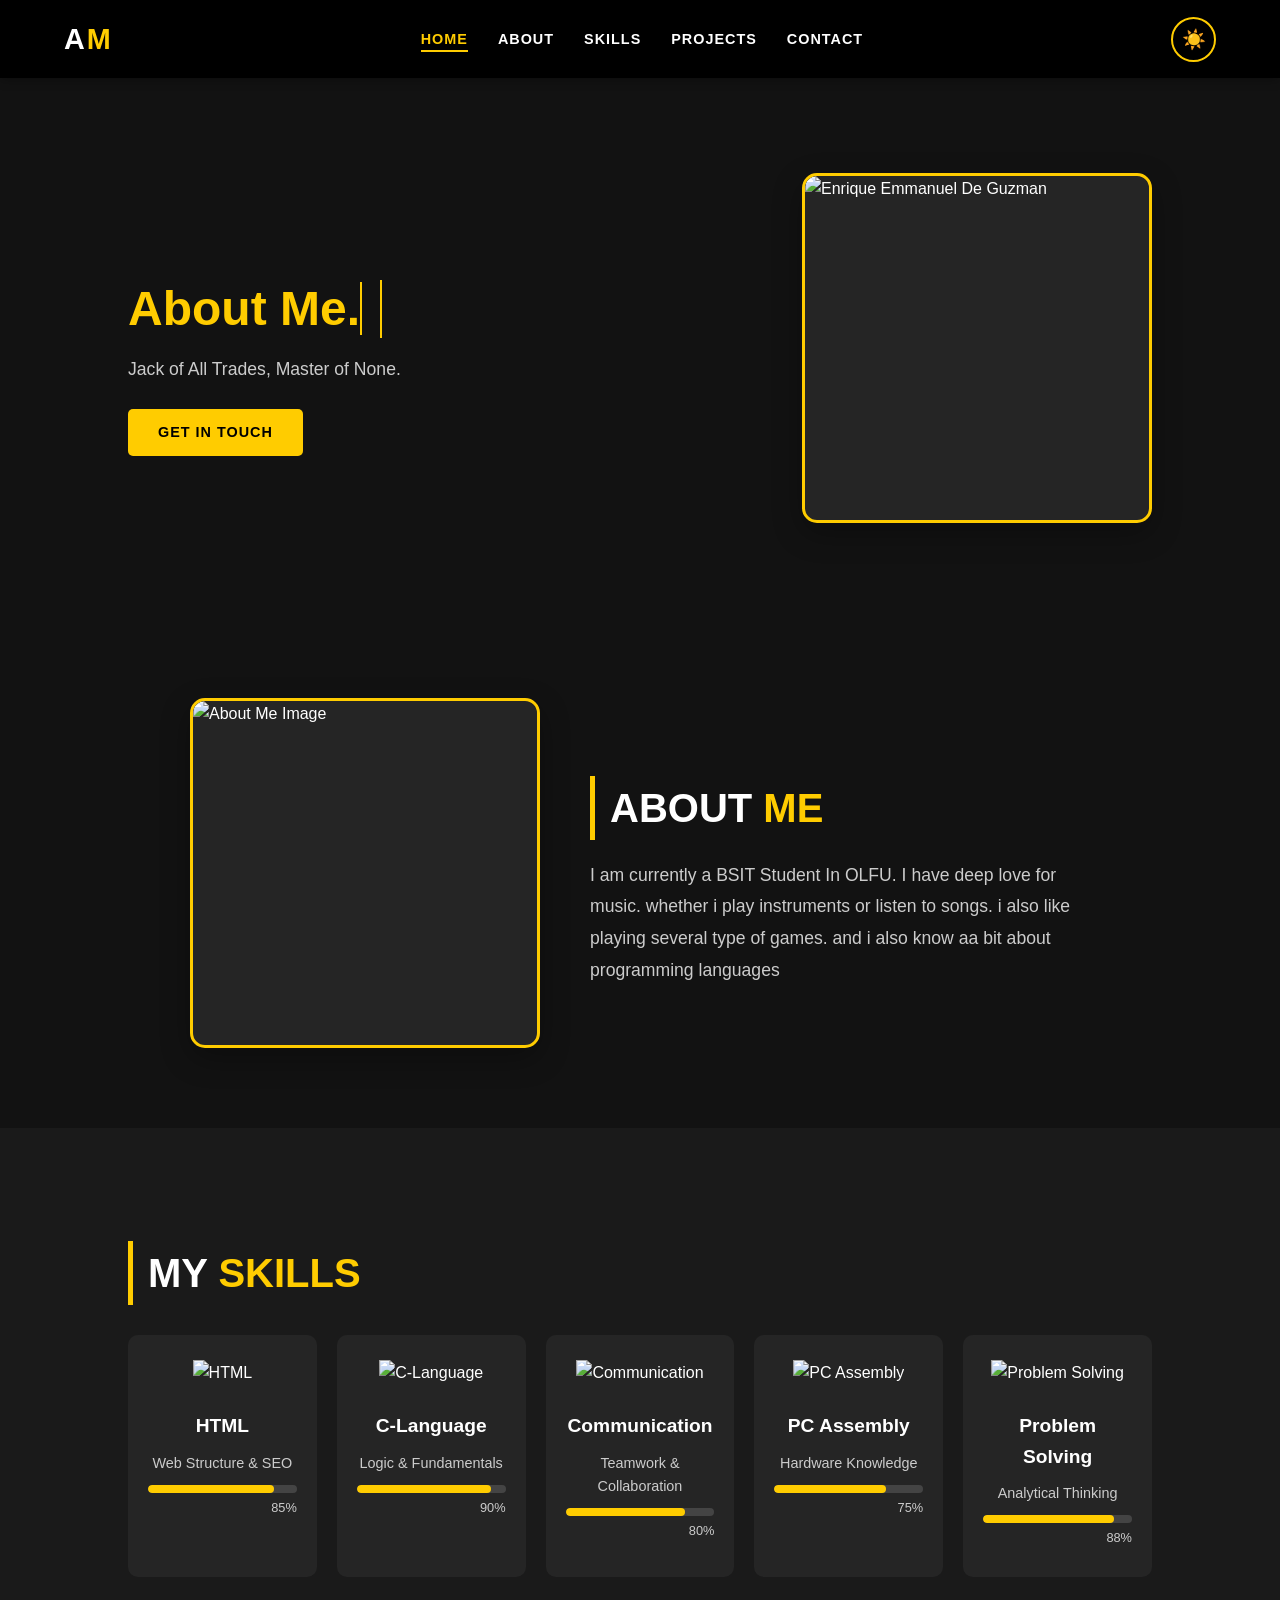
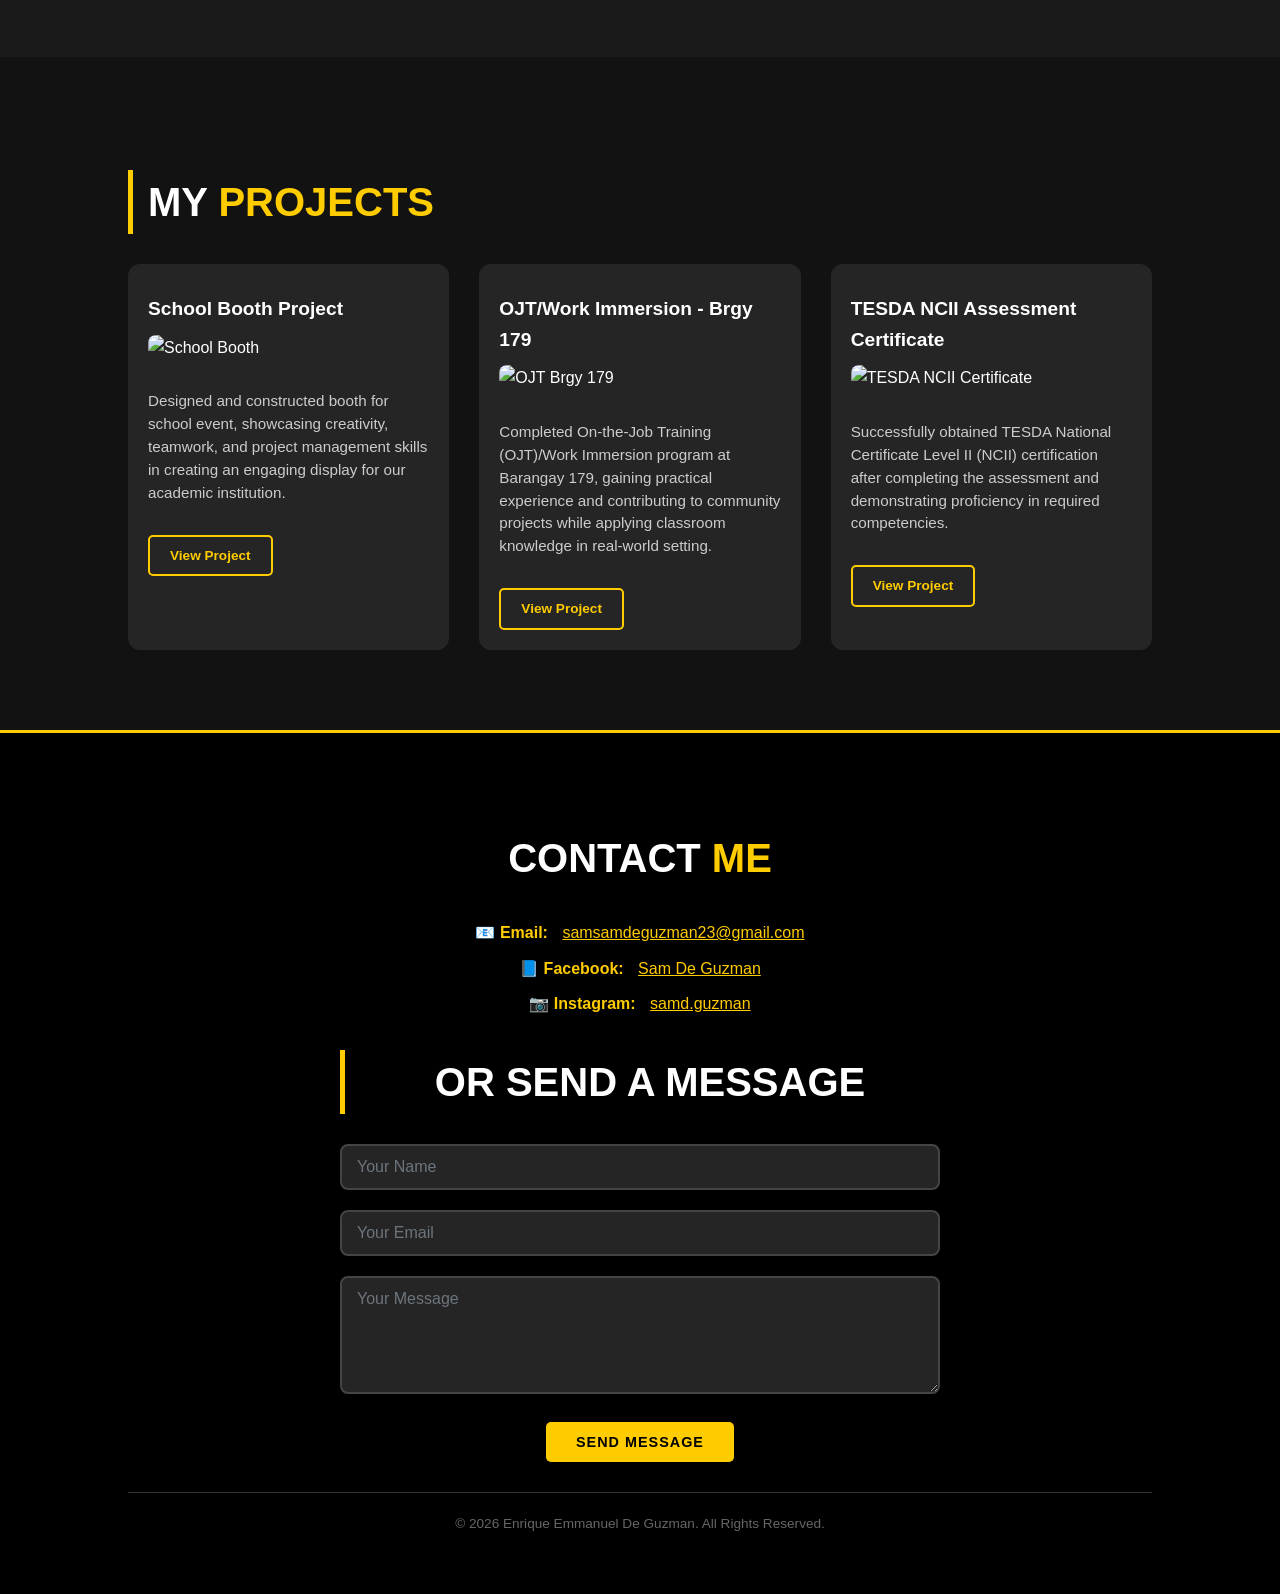
==== index.html @ e6742270 "Rename DeGuzman_EnriqueEmmanuel_PortfolioMockup.html to index.html" ====
<!DOCTYPE html>
<html lang="en">
<head>
    <meta charset="UTF-8">
    <meta name="viewport" content="width=device-width, initial-scale=1.0">
    <title>Enrique Emmanuel De Guzman | Portfolio</title>
    <style>
:root {
            --bg-dark: #1a1a1a;
            --bg-darker: #121212;
            --bg-light: #f8f9fa;
            --bg-lighter: #ffffff;
            --accent-yellow: #ffcc00;
            --accent-yellow-hover: #ffdb4d;
            --text-white: #ffffff;
            --text-dark: #212529;
            --text-gray: #cccccc;
            --text-gray-light: #6c757d;
            --card-bg: #252525;
            --card-bg-light: #ffffff;
            --border-subtle: #444;
            --border-light: #dee2e6;
        }

        [data-theme="light"] {
            --bg-dark: #f8f9fa;
            --bg-darker: #ffffff;
            --bg-light: #1a1a1a;
            --bg-lighter: #121212;
            --text-white: #212529;
            --text-dark: #ffffff;
            --text-gray: #6c757d;
            --text-gray-light: #cccccc;
            --card-bg: #ffffff;
            --card-bg-light: #252525;
            --border-subtle: #dee2e6;
            --border-light: #444;
        }

        * {
            box-sizing: border-box;
        }

        body {
            margin: 0;
            font-family: 'Segoe UI', sans-serif;
            background-color: var(--bg-dark);
            color: var(--text-white);
            line-height: 1.6;
            scroll-behavior: smooth;
        }

        /* ============================================
         NAVIGATION BAR
         I've removed the "about me" nav option
         since it is already the title of my site
         ============================================ */
        nav {
            background-color: #000;
            display: flex;
            justify-content: space-between;
            align-items: center;
            padding: 1rem 5%;
            position: sticky;
            top: 0;
            z-index: 1000;
            box-shadow: 0 2px 10px rgba(0,0,0,0.3);
        }

        .logo {
            font-weight: bold;
            font-size: 1.8rem;
            letter-spacing: 2px;
        }

        .logo-a {
            color: var(--text-white);
        }

        .logo-m {
            color: var(--accent-yellow);
        }

        .nav-links {
            list-style: none;
            display: flex;
            gap: 30px;
            margin: 0;
            padding: 0;
            transition: all 0.3s ease;
        }

        /* Mobile Menu */
        .nav-links.mobile-open {
            display: flex;
            flex-direction: column;
            position: fixed;
            top: 80px;
            left: 0;
            width: 100%;
            background-color: #000;
            padding: 20px 5%;
            box-shadow: 0 2px 10px rgba(0,0,0,0.5);
            gap: 10px;
        }

        .hamburger {
            display: none;
            flex-direction: column;
            background: none;
            border: none;
            cursor: pointer;
            padding: 5px;
            z-index: 1001;
        }

        .theme-toggle {
            background: none;
            border: 2px solid var(--accent-yellow);
            color: var(--accent-yellow);
            padding: 8px;
            border-radius: 50%;
            cursor: pointer;
            font-size: 1.2rem;
            transition: all 0.3s ease;
            width: 45px;
            height: 45px;
            display: flex;
            align-items: center;
            justify-content: center;
        }

        .theme-toggle:hover {
            background-color: var(--accent-yellow);
            color: var(--bg-dark);
            transform: scale(1.1);
        }

        .hamburger span {
            width: 25px;
            height: 3px;
            background-color: var(--text-white);
            margin: 3px 0;
            transition: 0.3s;
        }

        /* Theme toggle responsive */
        @media (max-width: 768px) {
            .theme-toggle {
                order: 3;
            }
        }

        /* Active Nav Link */
        .nav-link.active {
            color: var(--accent-yellow);
        }

        .nav-link.active::after {
            width: 100%;
        }

        .nav-links a {
            text-decoration: none;
            color: var(--text-white);
            font-weight: 600;
            font-size: 0.9rem;
            text-transform: uppercase;
            letter-spacing: 1px;
            transition: color 0.3s ease, transform 0.3s ease;
            position: relative;
        }

        /* Hover Effect: Yellow color on navigation links */
        .nav-links a:hover {
            color: var(--accent-yellow);
            transform: translateY(-2px);
        }

        /* Underline animation on hover */
        .nav-links a::after {
            content: '';
            position: absolute;
            width: 0;
            height: 2px;
            bottom: -5px;
            left: 0;
            background-color: var(--accent-yellow);
            transition: width 0.3s ease;
        }

        .nav-links a:hover::after {
            width: 100%;
        }

        /* ============================================
         HERO SECTION
         ============================================ */
        section { 
            padding: 80px 10%;
            animation: fadeIn 0.8s ease;
        }

        @keyframes fadeIn {
            from { opacity: 0; transform: translateY(20px); }
            to { opacity: 1; transform: translateY(0); }
        }

        .hero {
            display: flex;
            align-items: center;
            justify-content: space-between;
            background-color: var(--bg-darker);
            min-height: 60vh;
            gap: 40px;
            flex-wrap: wrap;
        }

        .hero-text {
            flex: 1;
            min-width: 300px;
        }

        .hero-text h1 { 
            font-size: 3rem; 
            margin-bottom: 15px;
            font-weight: 700;
            line-height: 1.2;
        }

        .hero-text h1 span { 
            color: var(--accent-yellow); 
        }

        .hero-text p { 
            color: var(--text-gray); 
            max-width: 500px;
            font-size: 1.1rem;
            margin-bottom: 25px;
        }

        /* CTA Button Style */
        .btn {
            display: inline-block;
            padding: 12px 30px;
            background-color: var(--accent-yellow);
            color: #000;
            text-decoration: none;
            font-weight: 700;
            border-radius: 5px;
            text-transform: uppercase;
            letter-spacing: 1px;
            transition: all 0.3s ease;
            border: none;
            cursor: pointer;
            font-size: 0.9rem;
        }

        .btn:hover {
            background-color: var(--accent-yellow-hover);
            transform: scale(1.05);
            box-shadow: 0 5px 20px rgba(255, 204, 0, 0.3);
        }

        /* Typing Animation */
        .typing-text {
            border-right: 2px solid var(--accent-yellow);
            animation: blink 1s infinite;
            overflow: hidden;
            white-space: nowrap;
        }

        .cursor {
            display: inline-block;
            background-color: var(--accent-yellow);
            margin-left: 0.1em;
            width: 2px;
            animation: blink 1s infinite;
        }

        @keyframes blink {
            0%, 50% { opacity: 1; }
            51%, 100% { opacity: 0; }
        }

        .typing-demo {
            visibility: hidden;
        }

        /* Profile Picture Container */
        .profile-pic {
            width: 350px;
            height: 350px;
            border: 3px solid var(--accent-yellow);
            display: flex;
            align-items: center;
            justify-content: center;
            background: var(--card-bg);
            border-radius: 15px;
            overflow: hidden;
            box-shadow: 0 10px 30px rgba(0,0,0,0.3);
        }

        .profile-pic img {
            width: 100%;
            height: 100%;
            object-fit: cover;
            border-radius: 12px;
        }

        /* ============================================
         SECTION HEADINGS (Visual Hierarchy)
         ============================================ */
        h2 { 
            font-size: 2.5rem; 
            border-left: 5px solid var(--accent-yellow);
            padding-left: 15px;
            margin-bottom: 30px;
            font-weight: 700;
        }

        h2 span { 
            color: var(--accent-yellow); 
        }

        h3 {
            font-size: 1.2rem;
            font-weight: 600;
            margin: 10px 0;
        }

        /* ============================================
         SKILLS SECTION
         ============================================ */
        #skills {
            background-color: var(--bg-dark);
        }

        .skills-grid {
            display: grid;
            grid-template-columns: repeat(auto-fit, minmax(180px, 1fr));
            gap: 20px;
        }

        .skill-card {
            background: var(--card-bg);
            padding: 25px 20px;
            text-align: center;
            border-radius: 10px;
            border-bottom: 3px solid transparent;
            transition: all 0.3s ease;
        }

        /* Hover Effect: Yellow bottom border */
        .skill-card:hover { 
            border-bottom: 3px solid var(--accent-yellow);
            transform: translateY(-5px);
            box-shadow: 0 10px 20px rgba(0,0,0,0.2);
        }

        .skill-placeholder { 
            width: 50px; 
            height: 50px; 
            background: var(--border-subtle); 
            margin: 0 auto 15px; 
        }

        .skill-icon { 
            width: 50px; 
            height: 50px; 
            margin: 0 auto 15px;
            transition: transform 0.3s ease;
        }

        .skill-card:hover .skill-icon {
            transform: scale(1.1);
        }

        .skill-card p {
            color: var(--text-gray);
            font-size: 0.9rem;
            margin: 5px 0 10px;
        }

        /* Skill Progress Bars */
        .skill-progress {
            height: 8px;
            background-color: var(--border-subtle);
            border-radius: 4px;
            overflow: hidden;
            margin-top: 10px;
        }

        .skill-bar {
            height: 100%;
            background-color: var(--accent-yellow);
            width: 0%;
            border-radius: 4px;
            transition: width 1.5s ease-in-out;
        }

        .skill-percent {
            font-size: 0.8rem;
            color: var(--text-gray);
            text-align: right;
            margin-top: 5px;
        }

        /* ============================================
         PROJECTS SECTION
         ============================================ */
        #projects {
            background-color: var(--bg-darker);
        }

        .project-grid {
            display: grid;
            grid-template-columns: repeat(auto-fit, minmax(280px, 1fr));
            gap: 30px;
        }

        .project-card {
            background: var(--card-bg);
            padding: 20px;
            border-radius: 12px;
            transition: all 0.3s ease;
        }

        /* Hover Effect: Lift and shadow on project cards */
        .project-card:hover {
            transform: translateY(-8px);
            box-shadow: 0 15px 30px rgba(0,0,0,0.3);
        }

        .project-img {
            width: 100%;
            height: 180px;
            object-fit: cover;
            margin-bottom: 15px;
            border-radius: 8px;
        }

        .project-modal {
            display: none;
            position: fixed;
            z-index: 2000;
            left: 0;
            top: 0;
            width: 100%;
            height: 100%;
            background-color: rgba(0,0,0,0.9);
            animation: fadeIn 0.3s ease;
        }

        .modal-content {
            position: relative;
            margin: 5% auto;
            padding: 0;
            width: 90%;
            max-width: 800px;
            max-height: 90%;
            background: var(--card-bg);
            border-radius: 12px;
            overflow: hidden;
            box-shadow: 0 20px 40px rgba(0,0,0,0.5);
        }

        .modal-img {
            width: 100%;
            height: 250px;
            object-fit: cover;
        }

        .modal-body {
            padding: 30px;
        }

        .modal-title {
            font-size: 1.8rem;
            margin-bottom: 15px;
            color: var(--text-white);
        }

        .modal-desc {
            color: var(--text-gray);
            line-height: 1.6;
            margin-bottom: 20px;
        }

        .modal-tech {
            display: flex;
            flex-wrap: wrap;
            gap: 10px;
            margin-bottom: 25px;
        }

        .tech-tag {
            background: var(--accent-yellow);
            color: var(--bg-dark);
            padding: 5px 12px;
            border-radius: 20px;
            font-size: 0.85rem;
            font-weight: 600;
        }

        .modal-links {
            display: flex;
            gap: 15px;
        }

        .modal-btn {
            padding: 10px 20px;
            border: 2px solid var(--accent-yellow);
            color: var(--accent-yellow);
            text-decoration: none;
            border-radius: 5px;
            font-weight: 600;
            transition: all 0.3s ease;
        }

        .modal-btn:hover {
            background: var(--accent-yellow);
            color: var(--bg-dark);
        }

        .close-modal {
            position: absolute;
            top: 15px;
            right: 20px;
            color: var(--text-gray);
            font-size: 2rem;
            font-weight: bold;
            cursor: pointer;
            z-index: 2001;
        }

        .close-modal:hover {
            color: var(--accent-yellow);
        }

        @media (max-width: 768px) {
            .modal-content {
                width: 95%;
                margin: 10% auto;
            }
        }

        /* Contact Form Styles */
        .contact-form {
            max-width: 600px;
            margin: 0 auto;
        }

        .form-group {
            margin-bottom: 20px;
        }

        .contact-form input,
        .contact-form textarea {
            width: 100%;
            padding: 12px 15px;
            border: 2px solid var(--border-subtle);
            border-radius: 8px;
            background: var(--card-bg);
            color: var(--text-white);
            font-size: 1rem;
            font-family: inherit;
            transition: all 0.3s ease;
            box-sizing: border-box;
        }

        .contact-form input::placeholder,
        .contact-form textarea::placeholder {
            color: var(--text-gray-light);
        }

        .contact-form input:focus,
        .contact-form textarea:focus {
            outline: none;
            border-color: var(--accent-yellow);
            box-shadow: 0 0 0 3px rgba(255, 204, 0, 0.1);
        }

        /* Preloader */
        .preloader {
            position: fixed;
            top: 0;
            left: 0;
            width: 100%;
            height: 100%;
            background: var(--bg-dark);
            display: flex;
            align-items: center;
            justify-content: center;
            z-index: 9999;
            transition: opacity 0.5s ease, visibility 0.5s ease;
        }

        .preloader.hidden {
            opacity: 0;
            visibility: hidden;
        }

        .loader {
            width: 50px;
            height: 50px;
            border: 4px solid var(--border-subtle);
            border-top: 4px solid var(--accent-yellow);
            border-radius: 50%;
            animation: spin 1s linear infinite;
        }

        @keyframes spin {
            0% { transform: rotate(0deg); }
            100% { transform: rotate(360deg); }
        }

        .form-message {
            margin-top: 15px;
            padding: 12px;
            border-radius: 8px;
            text-align: center;
            font-weight: 500;
            display: none;
        }

        .form-message.success {
            background: rgba(76, 175, 80, 0.2);
            color: #4caf50;
            border: 1px solid #4caf50;
        }

        .form-message.error {
            background: rgba(244, 67, 54, 0.2);
            color: #f44336;
            border: 1px solid #f44336;
        }

        .project-card p {
            color: var(--text-gray);
            font-size: 0.95rem;
            line-height: 1.5;
        }

        /* Project Button */
        .project-btn {
            display: inline-block;
            margin-top: 15px;
            padding: 8px 20px;
            background-color: transparent;
            border: 2px solid var(--accent-yellow);
            color: var(--accent-yellow);
            text-decoration: none;
            font-weight: 600;
            border-radius: 5px;
            transition: all 0.3s ease;
            font-size: 0.85rem;
        }

        .project-btn:hover {
            background-color: var(--accent-yellow);
            color: #000;
        }

        /* ============================================
         FOOTER / CONTACT SECTION
         ============================================ */
        footer {
            background: #000;
            padding: 60px 10%;
            text-align: center;
            border-top: 3px solid var(--accent-yellow);
        }

        .contact-info { 
            margin-bottom: 30px; 
        }

        .contact-info h2 {
            display: inline-block;
            border-left: none;
            padding-left: 0;
            margin-bottom: 20px;
        }

        .contact-info p { 
            margin: 10px 0; 
            color: var(--text-gray);
            font-size: 1rem;
        }

        .contact-info strong {
            color: var(--accent-yellow);
            margin-right: 10px;
        }

        /* Social Media Buttons */
        .social-links {
            display: flex;
            justify-content: center;
            gap: 15px;
            margin-top: 20px;
        }

        .social-btn {
            display: inline-flex;
            align-items: center;
            justify-content: center;
            width: 45px;
            height: 45px;
            background-color: var(--card-bg);
            border-radius: 50%;
            color: var(--text-white);
            text-decoration: none;
            transition: all 0.3s ease;
            font-size: 1.2rem;
        }

        .social-btn:hover {
            background-color: var(--accent-yellow);
            color: #000;
            transform: scale(1.1);
        }

        .copyright { 
            font-size: 0.85rem; 
            color: #666; 
            margin-top: 30px;
            padding-top: 20px;
            border-top: 1px solid #333;
        }

        /* ============================================
         RESPONSIVE DESIGN
         ============================================ */
        @media (max-width: 768px) {
            .hero {
                flex-direction: column-reverse;
                text-align: center;
                padding: 60px 5%;
            }

            .hero-text h1 {
                font-size: 2.2rem;
            }

            .profile-pic {
                width: 280px;
                height: 280px;
            }

            h2 {
                font-size: 2rem;
            }

            section {
                padding: 60px 5%;
            }

            .hamburger {
                display: flex;
            }

            .nav-links {
                display: none;
                gap: 15px;
                font-size: 0.8rem;
            }
        }

        /* ============================================
         SCROLL TO TOP BUTTON
         ============================================ */
        .scroll-top-btn {
            position: fixed;
            bottom: 30px;
            right: 30px;
            width: 50px;
            height: 50px;
            background-color: var(--accent-yellow);
            color: #000;
            border: none;
            border-radius: 50%;
            cursor: pointer;
            display: none; /* Hidden by default */
            align-items: center;
            justify-content: center;
            font-size: 1.5rem;
            font-weight: bold;
            box-shadow: 0 4px 15px rgba(0,0,0,0.3);
            transition: all 0.3s ease;
            z-index: 999;
        }

        .scroll-top-btn:hover {
            background-color: var(--accent-yellow-hover);
            transform: scale(1.1);
            box-shadow: 0 6px 20px rgba(255, 204, 0, 0.4);
        }

        .scroll-top-btn.show {
            display: flex;
            animation: fadeIn 0.3s ease;
        }
    </style>
</head>
<body>
    <!-- Preloader -->
    <div class="preloader" id="preloader">
        <div class="loader"></div>
    </div>

    <!-- Navigation Bar 
      A and M as in  AMPLITUDE MODULATION -->
<nav>
        <div class="logo"><span class="logo-a">A</span><span class="logo-m">M</span></div>
        <button class="hamburger" aria-label="Toggle Menu">
            <span></span>
            <span></span>
            <span></span>
        </button>
        <ul class="nav-links">
            <li><a href="#hero" class="nav-link active">HOME</a></li>
            <li><a href="#about" class="nav-link">ABOUT</a></li>
            <li><a href="#skills" class="nav-link">SKILLS</a></li>
            <li><a href="#projects" class="nav-link">PROJECTS</a></li>
            <li><a href="#contact" class="nav-link">CONTACT</a></li>
        </ul>
        <button id="themeToggle" class="theme-toggle" aria-label="Toggle Theme" title="Toggle Dark/Light Mode">🌙</button>
    </nav>

    <!-- Hero / About Me Section -->
    <section id="hero" class="hero">
        <div class="hero-text">
            <h1>
                <span class="static-text">About </span>
                <span class="typing-text"></span>
                <span class="cursor">&nbsp;</span>
            </h1>
            <p>Jack of All Trades, Master of None.</p>
            <a href="#contact" class="btn" id="heroCta">Get In Touch</a>
        </div>
    <div class="profile-pic">
        <img src="file:///C:/Users/audre/Pictures/Screenshots/Screenshot (3).png" alt="Enrique Emmanuel De Guzman" loading="lazy">
    </div>
    </section>

    <!-- Skills Section -->
    <section id="about" style="background-color: var(--bg-darker); padding: 80px 10%;">
        <div style="display: flex; align-items: center; justify-content: center; gap: 50px; flex-wrap: wrap;">
            <div class="profile-pic" style="width: 350px; height: 350px; border: 3px solid var(--accent-yellow); border-radius: 15px; overflow: hidden; box-shadow: 0 10px 30px rgba(0,0,0,0.3); flex-shrink: 0;">
                <img src="../Downloads/491111914_1437801977630599_8719445012012186634_n.jpg" alt="About Me Image" style="width: 100%; height: 100%; object-fit: cover;">
            </div>
            <div style="flex: 1; min-width: 300px; max-width: 500px;">
                <h2 style="font-size: 2.5rem; border-left: 5px solid var(--accent-yellow); padding-left: 15px; margin-bottom: 20px; font-weight: 700;">ABOUT <span style="color: var(--accent-yellow);">ME</span></h2>
                <p style="color: var(--text-gray); font-size: 1.1rem; line-height: 1.8;">I am currently a BSIT Student In OLFU. I have deep love for music. whether i play instruments or listen to songs. i also like playing several type of games. and i also know aa bit about programming languages</p>
            </div>
        </div>
    </section>

    <!-- Skills Section -->
    <section id="skills">
        <h2>MY <span>SKILLS</span></h2>
        <div class="skills-grid">
            <div class="skill-card">
                <img src="https://cdn.jsdelivr.net/gh/devicons/devicon/icons/html5/html5-original.svg" alt="HTML" class="skill-icon">
                <h3>HTML</h3>
                <p>Web Structure & SEO</p>
                <div class="skill-progress">
                    <div class="skill-bar" data-width="85"></div>
                </div>
                <div class="skill-percent">85%</div>
            </div>
            <div class="skill-card">
                <img src="https://cdn.jsdelivr.net/gh/devicons/devicon/icons/c/c-original.svg" alt="C-Language" class="skill-icon">
                <h3>C-Language</h3>
                <p>Logic & Fundamentals</p>
                <div class="skill-progress">
                    <div class="skill-bar" data-width="90"></div>
                </div>
                <div class="skill-percent">90%</div>
            </div>
            <div class="skill-card">
                <img src="https://cdn-icons-png.flaticon.com/512/4202/4202831.png" alt="Communication" class="skill-icon">
                <h3>Communication</h3>
                <p>Teamwork & Collaboration</p>
                <div class="skill-progress">
                    <div class="skill-bar" data-width="80"></div>
                </div>
                <div class="skill-percent">80%</div>
            </div>
            <div class="skill-card">
                <img src="https://cdn-icons-png.flaticon.com/512/2933/2933116.png" alt="PC Assembly" class="skill-icon">
                <h3>PC Assembly</h3>
                <p>Hardware Knowledge</p>
                <div class="skill-progress">
                    <div class="skill-bar" data-width="75"></div>
                </div>
                <div class="skill-percent">75%</div>
            </div>
            <div class="skill-card">
                <img src="https://cdn-icons-png.flaticon.com/512/4215/4215757.png" alt="Problem Solving" class="skill-icon">
                <h3>Problem Solving</h3>
                <p>Analytical Thinking</p>
                <div class="skill-progress">
                    <div class="skill-bar" data-width="88"></div>
                </div>
                <div class="skill-percent">88%</div>
            </div>
        </div>
    </section>

    <!-- Projects Section -->
    <section id="projects">
        <h2>MY <span>PROJECTS</span></h2>
        <div class="project-grid">
            <div class="project-card">
                <h3>School Booth Project</h3>
                <img src="file:///C:/Users/audre/Downloads/462584416_920570489727963_8144180526146259803_n.jpg" alt="School Booth" class="project-img">
                <p>Designed and constructed booth for school event, showcasing creativity, teamwork, and project management skills in creating an engaging display for our academic institution.</p>
                <a href="#" class="project-btn" data-modal="project1">View Project</a>
            </div>
            <div class="project-card">
                <h3>OJT/Work Immersion - Brgy 179</h3>
                <img src="file:///C:/Users/audre/Downloads/473746239_955436629871433_1323471530865624490_n.jpg" alt="OJT Brgy 179" class="project-img">
                <p>Completed On-the-Job Training (OJT)/Work Immersion program at Barangay 179, gaining practical experience and contributing to community projects while applying classroom knowledge in real-world setting.</p>
                <a href="#" class="project-btn" data-modal="project2">View Project</a>
            </div>
            <div class="project-card">
                <h3>TESDA NCII Assessment Certificate</h3>
                <img src="file:///C:/Users/audre/Downloads/487817870_645743651500225_9191394594508911602_n.jpg" alt="TESDA NCII Certificate" class="project-img">
                <p>Successfully obtained TESDA National Certificate Level II (NCII) certification after completing the assessment and demonstrating proficiency in required competencies.</p>
                <a href="#" class="project-btn" data-modal="project3">View Project</a>
            </div>
        </div>
    </section>

    <!-- Footer / Contact Section -->
    <footer id="contact">
        <div class="contact-info">
            <h2>CONTACT <span style="color: var(--accent-yellow);">ME</span></h2>
            <p><strong>📧 Email:</strong> <a href="mailto:samsamdeguzman23@gmail.com" style="color: var(--accent-yellow);">samsamdeguzman23@gmail.com</a></p>
            <p><strong>📘 Facebook:</strong> <a href="https://facebook.com/Sam De Guzman" target="_blank" style="color: var(--accent-yellow);">Sam De Guzman</a></p>
            <p><strong>📷 Instagram:</strong> <a href="https://instagram.com/samd.guzman" target="_blank" style="color: var(--accent-yellow);">samd.guzman</a></p>
        </div>
        <form id="contactForm" class="contact-form">
            <h2>OR SEND A MESSAGE</h2>
            <div class="form-group">
                <input type="text" id="name" placeholder="Your Name" required>
            </div>
            <div class="form-group">
                <input type="email" id="email" placeholder="Your Email" required>
            </div>
            <div class="form-group">
                <textarea id="message" placeholder="Your Message" rows="5" required></textarea>
            </div>
            <button type="submit" class="btn">Send Message</button>
            <div id="formMessage" class="form-message"></div>
        </form>
        <div class="copyright">
            © 2026 Enrique Emmanuel De Guzman. All Rights Reserved.
        </div>
    </footer>

    <!-- Project Modals -->
    <div id="project1" class="project-modal">
        <div class="modal-content">
            <span class="close-modal">&times;</span>
            <img src="file:///C:/Users/audre/Downloads/462584416_920570489727963_8144180526146259803_n.jpg" alt="School Booth" class="modal-img">
            <div class="modal-body">
                <h2 class="modal-title">School Booth Project</h2>
                <p class="modal-desc">Team project creating an impressive booth for school event. Demonstrated design skills, collaboration, project planning, and execution under tight deadlines. The booth successfully attracted attention and effectively represented our group.</p>
                <div class="modal-tech">
                    <span class="tech-tag">Design</span>
                    <span class="tech-tag">Teamwork</span>
                    <span class="tech-tag">Project Management</span>
                    <span class="tech-tag">Event Booth</span>
                    <span class="tech-tag">School Event</span>
                </div>
                <div class="modal-links">
                    <a href="#" class="modal-btn">Details</a>
                </div>
            </div>
        </div>
    </div>

    <div id="project2" class="project-modal">
        <div class="modal-content">
            <span class="close-modal">&times;</span>
            <img src="file:///C:/Users/audre/Downloads/473746239_955436629871433_1323471530865624490_n.jpg" alt="OJT Brgy 179" class="modal-img">
            <div class="modal-body">
                <h2 class="modal-title">OJT/Work Immersion - Barangay 179</h2>
                <p class="modal-desc">Completed professional On-the-Job Training (OJT) and Work Immersion program at Barangay 179. Gained hands-on experience in community service, administrative tasks, and local government operations while applying BSIT coursework in practical community projects.</p>
                <div class="modal-tech">
                    <span class="tech-tag">OJT</span>
                    <span class="tech-tag">Work Immersion</span>
                    <span class="tech-tag">Barangay 179</span>
                    <span class="tech-tag">Community Service</span>
                </div>
                <div class="modal-links">
                    <a href="#" class="modal-btn">Details</a>
                </div>
            </div>
        </div>
    </div>

    <div id="project3" class="project-modal">
        <div class="modal-content">
            <span class="close-modal">&times;</span>
            <img src="file:///C:/Users/audre/Downloads/487817870_645743651500225_9191394594508911602_n.jpg" alt="TESDA NCII Certificate" class="modal-img">
            <div class="modal-body">
                <h2 class="modal-title">TESDA NCII Assessment Certificate</h2>
                <p class="modal-desc">Proud achievement of obtaining TESDA National Certificate Level II (NCII) through rigorous assessment and competency demonstration. This certification validates professional skills and technical proficiency in the relevant field of study.</p>
                <div class="modal-tech">
                    <span class="tech-tag">TESDA</span>
                    <span class="tech-tag">NCII Certification</span>
                    <span class="tech-tag">Technical Assessment</span>
                    <span class="tech-tag">Professional Competency</span>
                </div>
                <div class="modal-links">
                    <a href="#" class="modal-btn">Details</a>
                </div>
            </div>
        </div>
    </div>

    <!-- I Added Scroll to Top Button -->
    <button class="scroll-top-btn" id="scrollTopBtn" title="Go to top">↑</button>
    <script>
        // Smooth scroll function
        function smoothScroll(target, duration = 800) {
            const start = window.pageYOffset;
            const distance = target.offsetTop - start;
            let startTime = null;
            
            function animation(currentTime) {
                if (startTime === null) startTime = currentTime;
                const timeElapsed = currentTime - startTime;
                const run = ease(timeElapsed, start, distance, duration);
                window.scrollTo(0, run);
                if (timeElapsed < duration) requestAnimationFrame(animation);
            }
            
            function ease(t, b, c, d) {
                t /= d / 2;
                if (t < 1) return c / 2 * t * t + b;
                t--;
                return -c / 2 * (t * (t - 2) - 1) + b;
            }
            
            requestAnimationFrame(animation);
        }

        // DOM elements
        const hamburger = document.querySelector('.hamburger');
        const navLinks = document.querySelector('.nav-links');
        const navLinksAll = document.querySelectorAll('.nav-link');
        const scrollTopBtn = document.getElementById('scrollTopBtn');
        const sections = document.querySelectorAll('section, footer');

        // Mobile menu toggle
        hamburger.addEventListener('click', () => {
            navLinks.classList.toggle('mobile-open');
            hamburger.classList.toggle('open');
        });

        // Nav smooth scroll
        navLinksAll.forEach(link => {
            link.addEventListener('click', (e) => {
                e.preventDefault();
                const targetId = link.getAttribute('href');
                const targetSection = document.querySelector(targetId);
                if (targetSection) {
                    smoothScroll(targetSection);
                    navLinks.classList.remove('mobile-open');
                    hamburger.classList.remove('open');
                }
            });
        });

        // Active nav on scroll
        window.addEventListener('scroll', () => {
            let current = '';
            sections.forEach(section => {
                const sectionTop = section.offsetTop;
                if (scrollY >= (sectionTop - 200)) {
                    current = section.getAttribute('id');
                }
            });

            navLinksAll.forEach(link => {
                link.classList.remove('active');
                if (link.getAttribute('href') === `#${current}` || (current === '' && link.getAttribute('href') === '#hero')) {
                    link.classList.add('active');
                }
            });

            // Scroll top button
            if (window.scrollY > 100) {
                scrollTopBtn.classList.add('show');
            } else {
                scrollTopBtn.classList.remove('show');
            }
        });

        scrollTopBtn.addEventListener('click', () => {
            smoothScroll(document.documentElement, 800);
        });

        // Close mobile menu on outside click
        document.addEventListener('click', (e) => {
            if (!navLinks.contains(e.target) && !hamburger.contains(e.target)) {
                navLinks.classList.remove('mobile-open');
                hamburger.classList.remove('open');
            }
        });

        // Typing animation for hero
        const typingText = document.querySelector('.typing-text');
        const typingWords = ['Me.', 'Enrique', 'Developer', 'Musician'];
        let wordIndex = 0;
        let charIndex = 0;
        let isDeleting = false;

        function typeWriter() {
            const currentWord = typingWords[wordIndex];
            if (isDeleting) {
                typingText.textContent = currentWord.substring(0, charIndex - 1);
                charIndex--;
            } else {
                typingText.textContent = currentWord.substring(0, charIndex + 1);
                charIndex++;
            }

            let typeSpeed = isDeleting ? 50 : 150;
            if (!isDeleting && charIndex === currentWord.length) {
                typeSpeed = 2000;
                isDeleting = true;
            } else if (isDeleting && charIndex === 0) {
                isDeleting = false;
                wordIndex = (wordIndex + 1) % typingWords.length;
                typeSpeed = 500;
            }

            setTimeout(typeWriter, typeSpeed);
        }

        // Hero CTA smooth scroll
        const heroCta = document.getElementById('heroCta');
        if (heroCta) {
            heroCta.addEventListener('click', (e) => {
                e.preventDefault();
                const target = document.querySelector('#contact');
                if (target) smoothScroll(target);
            });
        }

        // Skills progress bars
        const observerOptions = {
            threshold: 0.7,
            rootMargin: '0px 0px -100px 0px'
        };

        const observer = new IntersectionObserver((entries) => {
            entries.forEach(entry => {
                if (entry.isIntersecting) {
                    const skillBars = entry.target.querySelectorAll('.skill-bar');
                    skillBars.forEach(bar => {
                        const width = bar.getAttribute('data-width');
                        bar.style.width = width + '%';
                    });
                    observer.unobserve(entry.target);
                }
            });
        }, observerOptions);

        const skillsSection = document.getElementById('skills');
        if (skillsSection) {
            observer.observe(skillsSection);
        }

        // Theme toggle
        const themeToggle = document.getElementById('themeToggle');
        const currentTheme = localStorage.getItem('theme') || 'dark';
        document.documentElement.setAttribute('data-theme', currentTheme);
        themeToggle.textContent = currentTheme === 'dark' ? '☀️' : '🌙';

        themeToggle.addEventListener('click', () => {
            const newTheme = document.documentElement.getAttribute('data-theme') === 'dark' ? 'light' : 'dark';
            document.documentElement.setAttribute('data-theme', newTheme);
            localStorage.setItem('theme', newTheme);
            themeToggle.textContent = newTheme === 'dark' ? '☀️' : '🌙';
        });

        // Project modals
        const projectBtns = document.querySelectorAll('[data-modal]');
        const modals = document.querySelectorAll('.project-modal');
        const closeBtns = document.querySelectorAll('.close-modal');

        projectBtns.forEach(btn => {
            btn.addEventListener('click', (e) => {
                e.preventDefault();
                const modalId = btn.getAttribute('data-modal');
                const modal = document.getElementById(modalId);
                if (modal) {
                    modal.style.display = 'block';
                    document.body.style.overflow = 'hidden';
                }
            });
        });

        closeBtns.forEach(btn => {
            btn.addEventListener('click', () => {
                modals.forEach(modal => modal.style.display = 'none');
                document.body.style.overflow = 'auto';
            });
        });

        // Close modal on outside click
        window.addEventListener('click', (e) => {
            if (e.target.classList.contains('project-modal')) {
                modals.forEach(modal => modal.style.display = 'none');
                document.body.style.overflow = 'auto';
            }
        });

        // ESC key to close modal
        document.addEventListener('keydown', (e) => {
            if (e.key === 'Escape') {
                modals.forEach(modal => modal.style.display = 'none');
                document.body.style.overflow = 'auto';
            }
        });

        // Contact form handling
        const contactForm = document.getElementById('contactForm');
        const formMessage = document.getElementById('formMessage');

        contactForm.addEventListener('submit', (e) => {
            e.preventDefault();
            
            const name = document.getElementById('name').value.trim();
            const email = document.getElementById('email').value.trim();
            const message = document.getElementById('message').value.trim();

            // Basic validation
            if (name && email && message) {
                // Simulate form submission
                formMessage.textContent = 'Thank you! Your message has been sent. I\'ll get back to you soon.';
                formMessage.className = 'form-message success';
                formMessage.style.display = 'block';
                contactForm.reset();
            } else {
                formMessage.textContent = 'Please fill in all fields.';
                formMessage.className = 'form-message error';
                formMessage.style.display = 'block';
            }
        });

        // Clear message after 5 seconds
        const showFormMessage = () => {
            setTimeout(() => {
                formMessage.style.display = 'none';
            }, 5000);
        };

        // Preloader hide
        window.addEventListener('load', () => {
            const preloader = document.getElementById('preloader');
            preloader.classList.add('hidden');
            setTimeout(() => {
                preloader.style.display = 'none';
            }, 500);
        });

        // Start typing animation after DOM loads
        document.addEventListener('DOMContentLoaded', () => {
            typeWriter();
            showFormMessage();
        });
    </script>

</body>
</html>
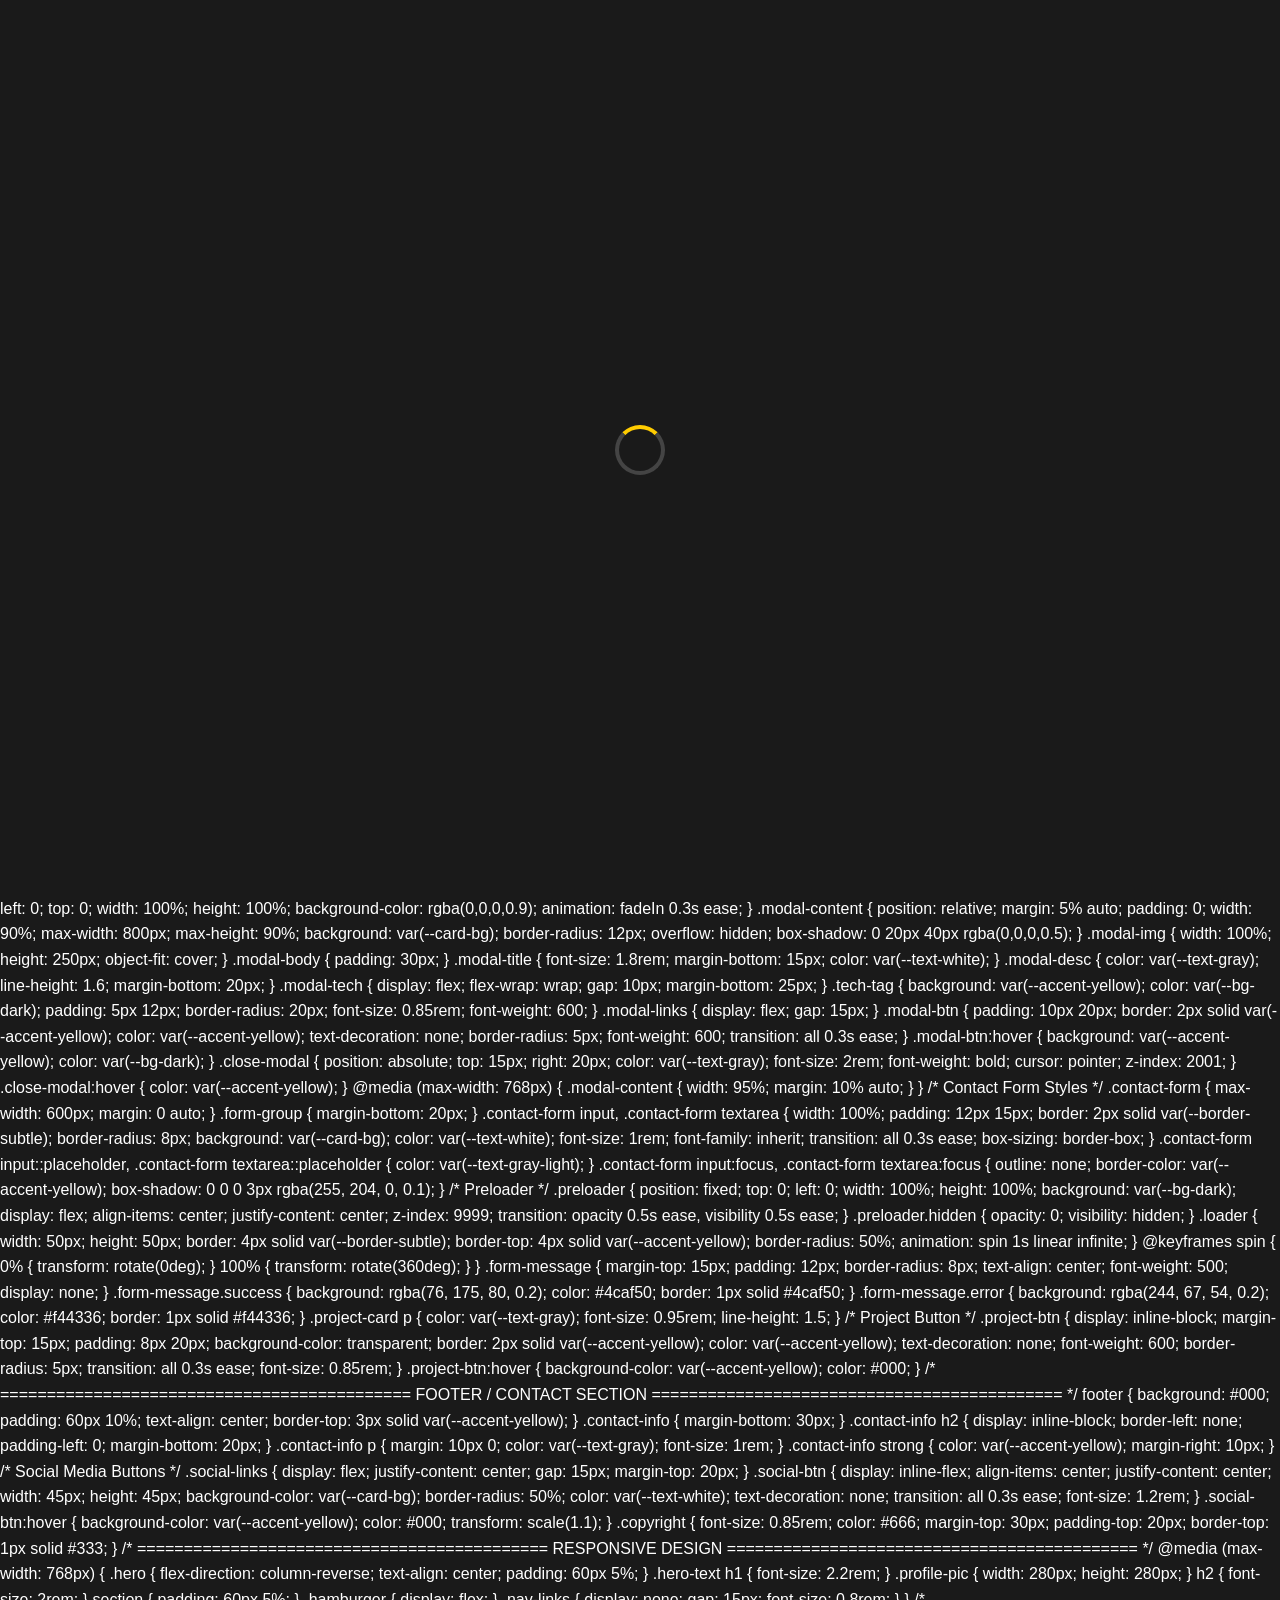
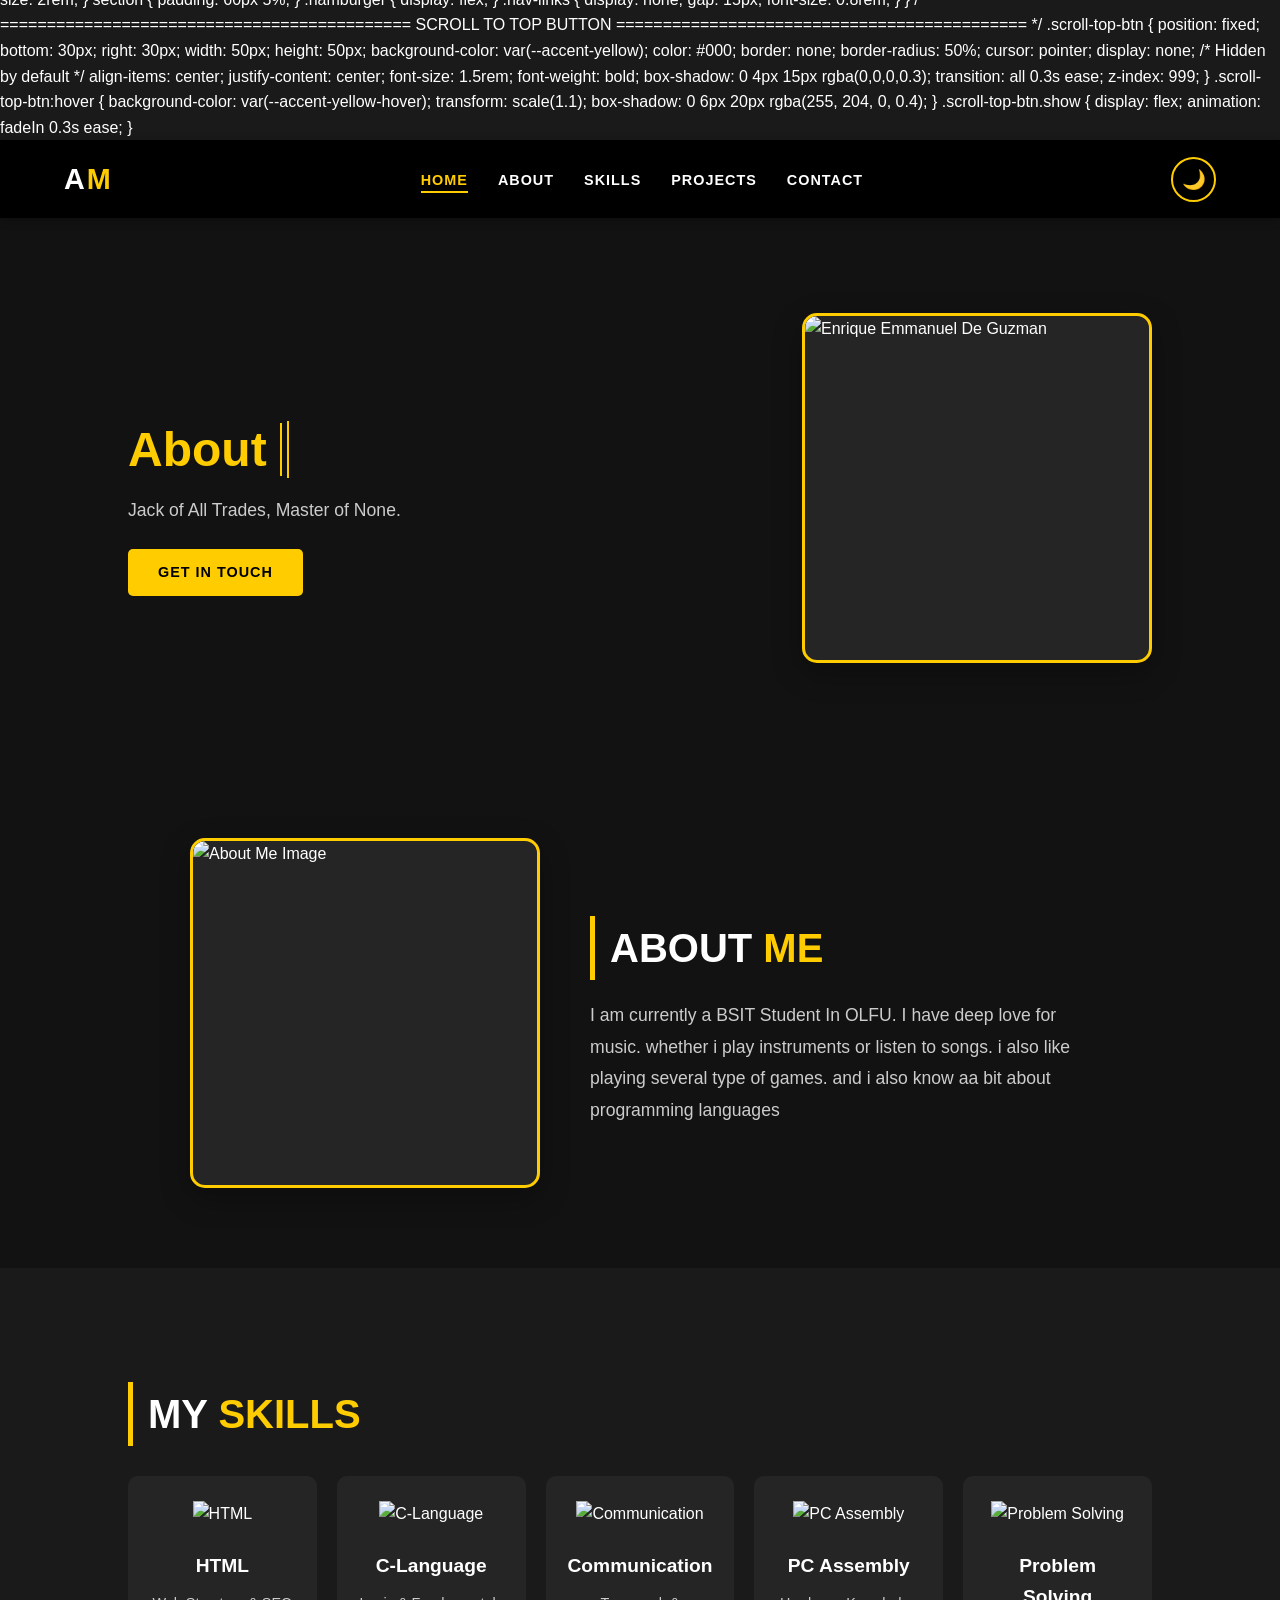
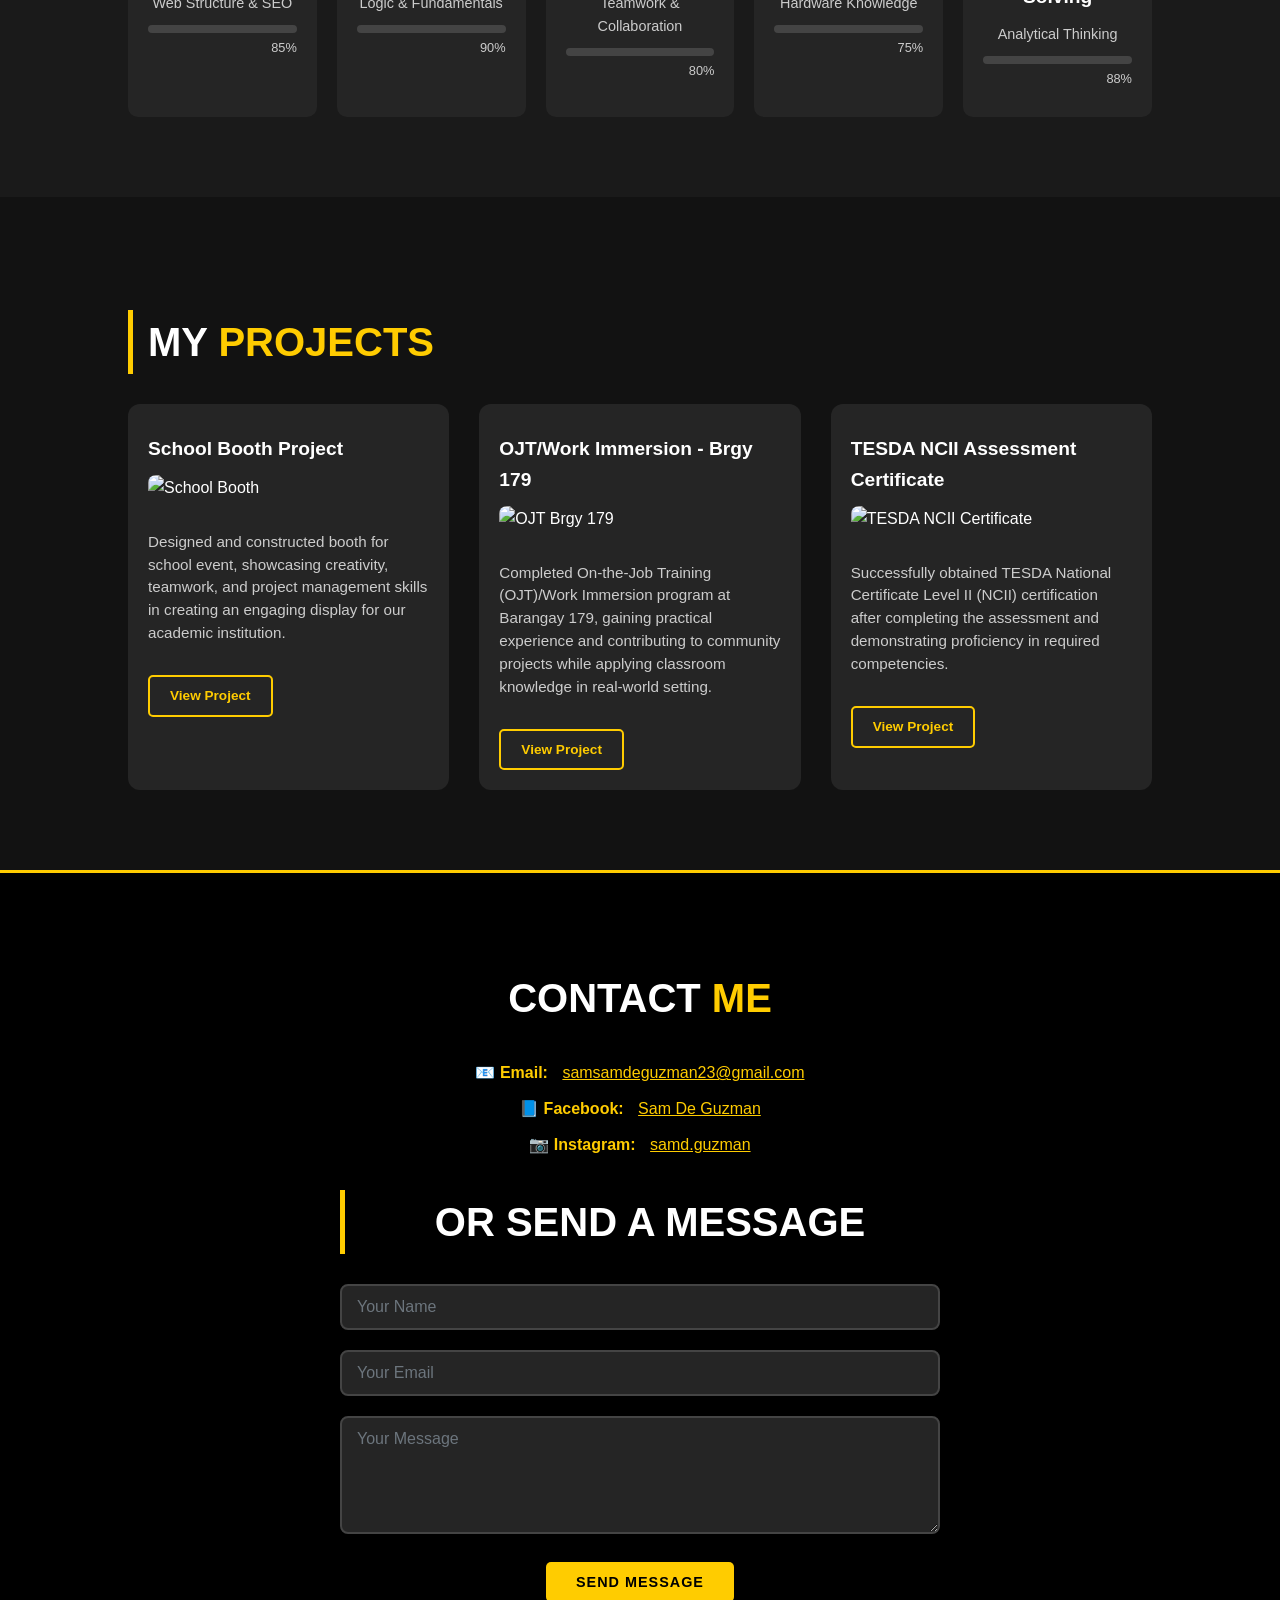
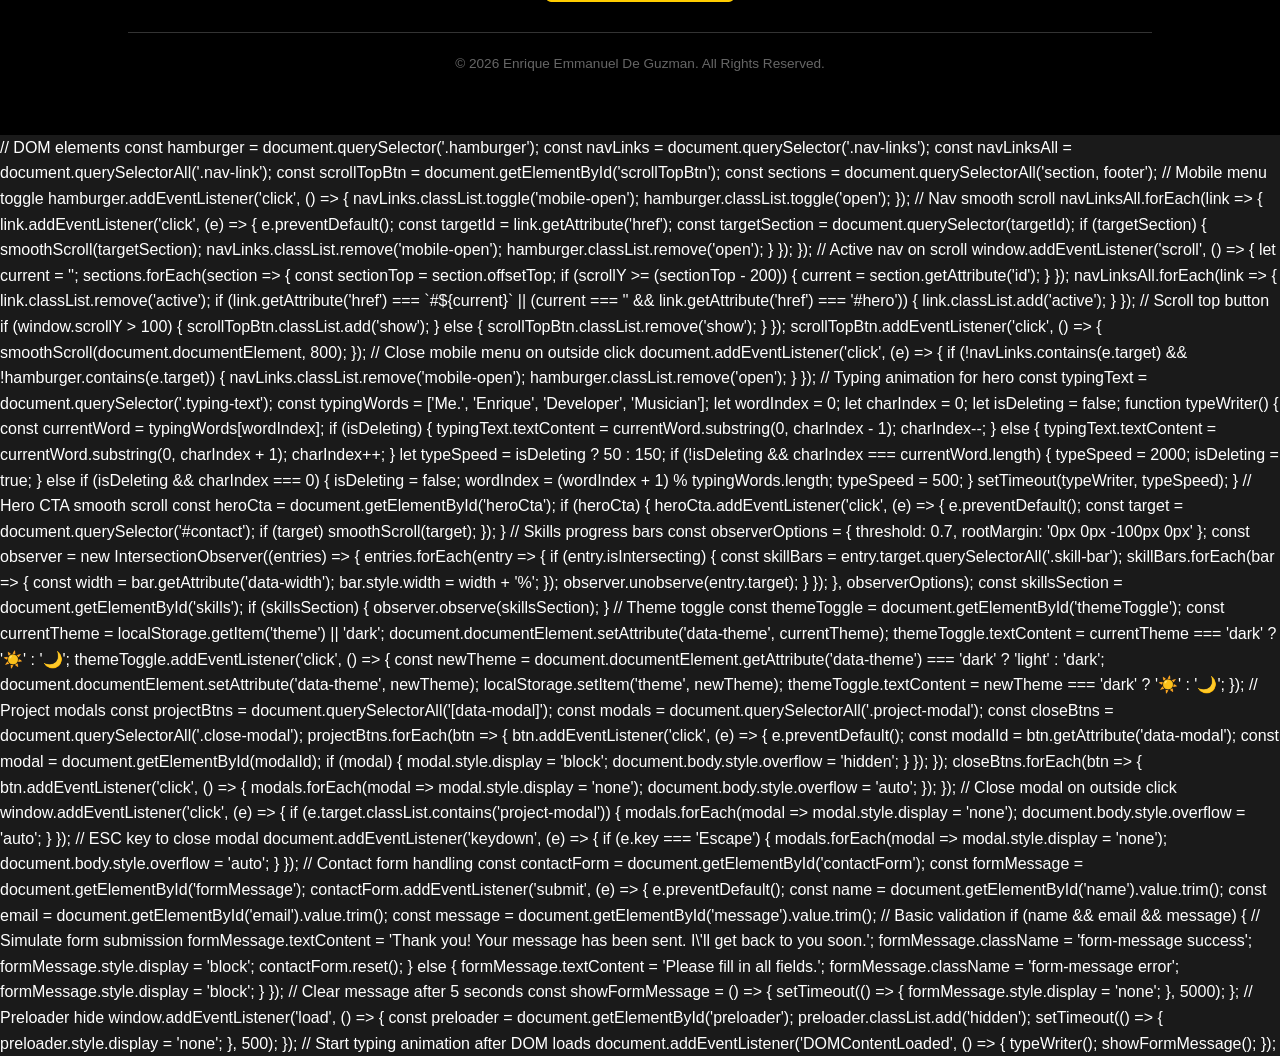
==== commit b7895f04: "Refactor portfolio website: Move styles to external CSS file, implement smooth scrolling, and enhanc" ====
--- a/index.html
+++ b/index.html
@@ -4,68 +4,7 @@
     <meta charset="UTF-8">
     <meta name="viewport" content="width=device-width, initial-scale=1.0">
     <title>Enrique Emmanuel De Guzman | Portfolio</title>
-    <style>
-:root {
-            --bg-dark: #1a1a1a;
-            --bg-darker: #121212;
-            --bg-light: #f8f9fa;
-            --bg-lighter: #ffffff;
-            --accent-yellow: #ffcc00;
-            --accent-yellow-hover: #ffdb4d;
-            --text-white: #ffffff;
-            --text-dark: #212529;
-            --text-gray: #cccccc;
-            --text-gray-light: #6c757d;
-            --card-bg: #252525;
-            --card-bg-light: #ffffff;
-            --border-subtle: #444;
-            --border-light: #dee2e6;
-        }
-
-        [data-theme="light"] {
-            --bg-dark: #f8f9fa;
-            --bg-darker: #ffffff;
-            --bg-light: #1a1a1a;
-            --bg-lighter: #121212;
-            --text-white: #212529;
-            --text-dark: #ffffff;
-            --text-gray: #6c757d;
-            --text-gray-light: #cccccc;
-            --card-bg: #ffffff;
-            --card-bg-light: #252525;
-            --border-subtle: #dee2e6;
-            --border-light: #444;
-        }
-
-        * {
-            box-sizing: border-box;
-        }
-
-        body {
-            margin: 0;
-            font-family: 'Segoe UI', sans-serif;
-            background-color: var(--bg-dark);
-            color: var(--text-white);
-            line-height: 1.6;
-            scroll-behavior: smooth;
-        }
-
-        /* ============================================
-         NAVIGATION BAR
-         I've removed the "about me" nav option
-         since it is already the title of my site
-         ============================================ */
-        nav {
-            background-color: #000;
-            display: flex;
-            justify-content: space-between;
-            align-items: center;
-            padding: 1rem 5%;
-            position: sticky;
-            top: 0;
-            z-index: 1000;
-            box-shadow: 0 2px 10px rgba(0,0,0,0.3);
-        }
+<link rel="stylesheet" href="css/style.css">
 
         .logo {
             font-weight: bold;
@@ -1026,30 +965,7 @@
 
     <!-- I Added Scroll to Top Button -->
     <button class="scroll-top-btn" id="scrollTopBtn" title="Go to top">↑</button>
-    <script>
-        // Smooth scroll function
-        function smoothScroll(target, duration = 800) {
-            const start = window.pageYOffset;
-            const distance = target.offsetTop - start;
-            let startTime = null;
-            
-            function animation(currentTime) {
-                if (startTime === null) startTime = currentTime;
-                const timeElapsed = currentTime - startTime;
-                const run = ease(timeElapsed, start, distance, duration);
-                window.scrollTo(0, run);
-                if (timeElapsed < duration) requestAnimationFrame(animation);
-            }
-            
-            function ease(t, b, c, d) {
-                t /= d / 2;
-                if (t < 1) return c / 2 * t * t + b;
-                t--;
-                return -c / 2 * (t * (t - 2) - 1) + b;
-            }
-            
-            requestAnimationFrame(animation);
-        }
+    <script src="js/script.js" defer></script>
 
         // DOM elements
         const hamburger = document.querySelector('.hamburger');
--- a/css/style.css
+++ b/css/style.css
@@ -0,0 +1,797 @@
+:root {
+            --bg-dark: #1a1a1a;
+            --bg-darker: #121212;
+            --bg-light: #f8f9fa;
+            --bg-lighter: #ffffff;
+            --accent-yellow: #ffcc00;
+            --accent-yellow-hover: #ffdb4d;
+            --text-white: #ffffff;
+            --text-dark: #212529;
+            --text-gray: #cccccc;
+            --text-gray-light: #6c757d;
+            --card-bg: #252525;
+            --card-bg-light: #ffffff;
+            --border-subtle: #444;
+            --border-light: #dee2e6;
+        }
+
+        [data-theme="light"] {
+            --bg-dark: #f8f9fa;
+            --bg-darker: #ffffff;
+            --bg-light: #1a1a1a;
+            --bg-lighter: #121212;
+            --text-white: #212529;
+            --text-dark: #ffffff;
+            --text-gray: #6c757d;
+            --text-gray-light: #cccccc;
+            --card-bg: #ffffff;
+            --card-bg-light: #252525;
+            --border-subtle: #dee2e6;
+            --border-light: #444;
+        }
+
+        * {
+            box-sizing: border-box;
+        }
+
+        body {
+            margin: 0;
+            font-family: 'Segoe UI', sans-serif;
+            background-color: var(--bg-dark);
+            color: var(--text-white);
+            line-height: 1.6;
+            scroll-behavior: smooth;
+        }
+
+        /* ============================================
+         NAVIGATION BAR
+         I've removed the "about me" nav option
+         since it is already the title of my site
+         ============================================ */
+        nav {
+            background-color: #000;
+            display: flex;
+            justify-content: space-between;
+            align-items: center;
+            padding: 1rem 5%;
+            position: sticky;
+            top: 0;
+            z-index: 1000;
+            box-shadow: 0 2px 10px rgba(0,0,0,0.3);
+        }
+
+        .logo {
+            font-weight: bold;
+            font-size: 1.8rem;
+            letter-spacing: 2px;
+        }
+
+        .logo-a {
+            color: var(--text-white);
+        }
+
+        .logo-m {
+            color: var(--accent-yellow);
+        }
+
+        .nav-links {
+            list-style: none;
+            display: flex;
+            gap: 30px;
+            margin: 0;
+            padding: 0;
+            transition: all 0.3s ease;
+        }
+
+        /* Mobile Menu */
+        .nav-links.mobile-open {
+            display: flex;
+            flex-direction: column;
+            position: fixed;
+            top: 80px;
+            left: 0;
+            width: 100%;
+            background-color: #000;
+            padding: 20px 5%;
+            box-shadow: 0 2px 10px rgba(0,0,0,0.5);
+            gap: 10px;
+        }
+
+        .hamburger {
+            display: none;
+            flex-direction: column;
+            background: none;
+            border: none;
+            cursor: pointer;
+            padding: 5px;
+            z-index: 1001;
+        }
+
+        .theme-toggle {
+            background: none;
+            border: 2px solid var(--accent-yellow);
+            color: var(--accent-yellow);
+            padding: 8px;
+            border-radius: 50%;
+            cursor: pointer;
+            font-size: 1.2rem;
+            transition: all 0.3s ease;
+            width: 45px;
+            height: 45px;
+            display: flex;
+            align-items: center;
+            justify-content: center;
+        }
+
+        .theme-toggle:hover {
+            background-color: var(--accent-yellow);
+            color: var(--bg-dark);
+            transform: scale(1.1);
+        }
+
+        .hamburger span {
+            width: 25px;
+            height: 3px;
+            background-color: var(--text-white);
+            margin: 3px 0;
+            transition: 0.3s;
+        }
+
+        /* Theme toggle responsive */
+        @media (max-width: 768px) {
+            .theme-toggle {
+                order: 3;
+            }
+        }
+
+        /* Active Nav Link */
+        .nav-link.active {
+            color: var(--accent-yellow);
+        }
+
+        .nav-link.active::after {
+            width: 100%;
+        }
+
+        .nav-links a {
+            text-decoration: none;
+            color: var(--text-white);
+            font-weight: 600;
+            font-size: 0.9rem;
+            text-transform: uppercase;
+            letter-spacing: 1px;
+            transition: color 0.3s ease, transform 0.3s ease;
+            position: relative;
+        }
+
+        /* Hover Effect: Yellow color on navigation links */
+        .nav-links a:hover {
+            color: var(--accent-yellow);
+            transform: translateY(-2px);
+        }
+
+        /* Underline animation on hover */
+        .nav-links a::after {
+            content: '';
+            position: absolute;
+            width: 0;
+            height: 2px;
+            bottom: -5px;
+            left: 0;
+            background-color: var(--accent-yellow);
+            transition: width 0.3s ease;
+        }
+
+        .nav-links a:hover::after {
+            width: 100%;
+        }
+
+        /* ============================================
+         HERO SECTION
+         ============================================ */
+        section { 
+            padding: 80px 10%;
+            animation: fadeIn 0.8s ease;
+        }
+
+        @keyframes fadeIn {
+            from { opacity: 0; transform: translateY(20px); }
+            to { opacity: 1; transform: translateY(0); }
+        }
+
+        .hero {
+            display: flex;
+            align-items: center;
+            justify-content: space-between;
+            background-color: var(--bg-darker);
+            min-height: 60vh;
+            gap: 40px;
+            flex-wrap: wrap;
+        }
+
+        .hero-text {
+            flex: 1;
+            min-width: 300px;
+        }
+
+        .hero-text h1 { 
+            font-size: 3rem; 
+            margin-bottom: 15px;
+            font-weight: 700;
+            line-height: 1.2;
+        }
+
+        .hero-text h1 span { 
+            color: var(--accent-yellow); 
+        }
+
+        .hero-text p { 
+            color: var(--text-gray); 
+            max-width: 500px;
+            font-size: 1.1rem;
+            margin-bottom: 25px;
+        }
+
+        /* CTA Button Style */
+        .btn {
+            display: inline-block;
+            padding: 12px 30px;
+            background-color: var(--accent-yellow);
+            color: #000;
+            text-decoration: none;
+            font-weight: 700;
+            border-radius: 5px;
+            text-transform: uppercase;
+            letter-spacing: 1px;
+            transition: all 0.3s ease;
+            border: none;
+            cursor: pointer;
+            font-size: 0.9rem;
+        }
+
+        .btn:hover {
+            background-color: var(--accent-yellow-hover);
+            transform: scale(1.05);
+            box-shadow: 0 5px 20px rgba(255, 204, 0, 0.3);
+        }
+
+        /* Typing Animation */
+        .typing-text {
+            border-right: 2px solid var(--accent-yellow);
+            animation: blink 1s infinite;
+            overflow: hidden;
+            white-space: nowrap;
+        }
+
+        .cursor {
+            display: inline-block;
+            background-color: var(--accent-yellow);
+            margin-left: 0.1em;
+            width: 2px;
+            animation: blink 1s infinite;
+        }
+
+        @keyframes blink {
+            0%, 50% { opacity: 1; }
+            51%, 100% { opacity: 0; }
+        }
+
+        .typing-demo {
+            visibility: hidden;
+        }
+
+        /* Profile Picture Container */
+        .profile-pic {
+            width: 350px;
+            height: 350px;
+            border: 3px solid var(--accent-yellow);
+            display: flex;
+            align-items: center;
+            justify-content: center;
+            background: var(--card-bg);
+            border-radius: 15px;
+            overflow: hidden;
+            box-shadow: 0 10px 30px rgba(0,0,0,0.3);
+        }
+
+        .profile-pic img {
+            width: 100%;
+            height: 100%;
+            object-fit: cover;
+            border-radius: 12px;
+        }
+
+        /* ============================================
+         SECTION HEADINGS (Visual Hierarchy)
+         ============================================ */
+        h2 { 
+            font-size: 2.5rem; 
+            border-left: 5px solid var(--accent-yellow);
+            padding-left: 15px;
+            margin-bottom: 30px;
+            font-weight: 700;
+        }
+
+        h2 span { 
+            color: var(--accent-yellow); 
+        }
+
+        h3 {
+            font-size: 1.2rem;
+            font-weight: 600;
+            margin: 10px 0;
+        }
+
+        /* ============================================
+         SKILLS SECTION
+         ============================================ */
+        #skills {
+            background-color: var(--bg-dark);
+        }
+
+        .skills-grid {
+            display: grid;
+            grid-template-columns: repeat(auto-fit, minmax(180px, 1fr));
+            gap: 20px;
+        }
+
+        .skill-card {
+            background: var(--card-bg);
+            padding: 25px 20px;
+            text-align: center;
+            border-radius: 10px;
+            border-bottom: 3px solid transparent;
+            transition: all 0.3s ease;
+        }
+
+        /* Hover Effect: Yellow bottom border */
+        .skill-card:hover { 
+            border-bottom: 3px solid var(--accent-yellow);
+            transform: translateY(-5px);
+            box-shadow: 0 10px 20px rgba(0,0,0,0.2);
+        }
+
+        .skill-placeholder { 
+            width: 50px; 
+            height: 50px; 
+            background: var(--border-subtle); 
+            margin: 0 auto 15px; 
+        }
+
+        .skill-icon { 
+            width: 50px; 
+            height: 50px; 
+            margin: 0 auto 15px;
+            transition: transform 0.3s ease;
+        }
+
+        .skill-card:hover .skill-icon {
+            transform: scale(1.1);
+        }
+
+        .skill-card p {
+            color: var(--text-gray);
+            font-size: 0.9rem;
+            margin: 5px 0 10px;
+        }
+
+        /* Skill Progress Bars */
+        .skill-progress {
+            height: 8px;
+            background-color: var(--border-subtle);
+            border-radius: 4px;
+            overflow: hidden;
+            margin-top: 10px;
+        }
+
+        .skill-bar {
+            height: 100%;
+            background-color: var(--accent-yellow);
+            width: 0%;
+            border-radius: 4px;
+            transition: width 1.5s ease-in-out;
+        }
+
+        .skill-percent {
+            font-size: 0.8rem;
+            color: var(--text-gray);
+            text-align: right;
+            margin-top: 5px;
+        }
+
+        /* ============================================
+         PROJECTS SECTION
+         ============================================ */
+        #projects {
+            background-color: var(--bg-darker);
+        }
+
+        .project-grid {
+            display: grid;
+            grid-template-columns: repeat(auto-fit, minmax(280px, 1fr));
+            gap: 30px;
+        }
+
+        .project-card {
+            background: var(--card-bg);
+            padding: 20px;
+            border-radius: 12px;
+            transition: all 0.3s ease;
+        }
+
+        /* Hover Effect: Lift and shadow on project cards */
+        .project-card:hover {
+            transform: translateY(-8px);
+            box-shadow: 0 15px 30px rgba(0,0,0,0.3);
+        }
+
+        .project-img {
+            width: 100%;
+            height: 180px;
+            object-fit: cover;
+            margin-bottom: 15px;
+            border-radius: 8px;
+        }
+
+        .project-modal {
+            display: none;
+            position: fixed;
+            z-index: 2000;
+            left: 0;
+            top: 0;
+            width: 100%;
+            height: 100%;
+            background-color: rgba(0,0,0,0.9);
+            animation: fadeIn 0.3s ease;
+        }
+
+        .modal-content {
+            position: relative;
+            margin: 5% auto;
+            padding: 0;
+            width: 90%;
+            max-width: 800px;
+            max-height: 90%;
+            background: var(--card-bg);
+            border-radius: 12px;
+            overflow: hidden;
+            box-shadow: 0 20px 40px rgba(0,0,0,0.5);
+        }
+
+        .modal-img {
+            width: 100%;
+            height: 250px;
+            object-fit: cover;
+        }
+
+        .modal-body {
+            padding: 30px;
+        }
+
+        .modal-title {
+            font-size: 1.8rem;
+            margin-bottom: 15px;
+            color: var(--text-white);
+        }
+
+        .modal-desc {
+            color: var(--text-gray);
+            line-height: 1.6;
+            margin-bottom: 20px;
+        }
+
+        .modal-tech {
+            display: flex;
+            flex-wrap: wrap;
+            gap: 10px;
+            margin-bottom: 25px;
+        }
+
+        .tech-tag {
+            background: var(--accent-yellow);
+            color: var(--bg-dark);
+            padding: 5px 12px;
+            border-radius: 20px;
+            font-size: 0.85rem;
+            font-weight: 600;
+        }
+
+        .modal-links {
+            display: flex;
+            gap: 15px;
+        }
+
+        .modal-btn {
+            padding: 10px 20px;
+            border: 2px solid var(--accent-yellow);
+            color: var(--accent-yellow);
+            text-decoration: none;
+            border-radius: 5px;
+            font-weight: 600;
+            transition: all 0.3s ease;
+        }
+
+        .modal-btn:hover {
+            background: var(--accent-yellow);
+            color: var(--bg-dark);
+        }
+
+        .close-modal {
+            position: absolute;
+            top: 15px;
+            right: 20px;
+            color: var(--text-gray);
+            font-size: 2rem;
+            font-weight: bold;
+            cursor: pointer;
+            z-index: 2001;
+        }
+
+        .close-modal:hover {
+            color: var(--accent-yellow);
+        }
+
+        @media (max-width: 768px) {
+            .modal-content {
+                width: 95%;
+                margin: 10% auto;
+            }
+        }
+
+        /* Contact Form Styles */
+        .contact-form {
+            max-width: 600px;
+            margin: 0 auto;
+        }
+
+        .form-group {
+            margin-bottom: 20px;
+        }
+
+        .contact-form input,
+        .contact-form textarea {
+            width: 100%;
+            padding: 12px 15px;
+            border: 2px solid var(--border-subtle);
+            border-radius: 8px;
+            background: var(--card-bg);
+            color: var(--text-white);
+            font-size: 1rem;
+            font-family: inherit;
+            transition: all 0.3s ease;
+            box-sizing: border-box;
+        }
+
+        .contact-form input::placeholder,
+        .contact-form textarea::placeholder {
+            color: var(--text-gray-light);
+        }
+
+        .contact-form input:focus,
+        .contact-form textarea:focus {
+            outline: none;
+            border-color: var(--accent-yellow);
+            box-shadow: 0 0 0 3px rgba(255, 204, 0, 0.1);
+        }
+
+        /* Preloader */
+        .preloader {
+            position: fixed;
+            top: 0;
+            left: 0;
+            width: 100%;
+            height: 100%;
+            background: var(--bg-dark);
+            display: flex;
+            align-items: center;
+            justify-content: center;
+            z-index: 9999;
+            transition: opacity 0.5s ease, visibility 0.5s ease;
+        }
+
+        .preloader.hidden {
+            opacity: 0;
+            visibility: hidden;
+        }
+
+        .loader {
+            width: 50px;
+            height: 50px;
+            border: 4px solid var(--border-subtle);
+            border-top: 4px solid var(--accent-yellow);
+            border-radius: 50%;
+            animation: spin 1s linear infinite;
+        }
+
+        @keyframes spin {
+            0% { transform: rotate(0deg); }
+            100% { transform: rotate(360deg); }
+        }
+
+        .form-message {
+            margin-top: 15px;
+            padding: 12px;
+            border-radius: 8px;
+            text-align: center;
+            font-weight: 500;
+            display: none;
+        }
+
+        .form-message.success {
+            background: rgba(76, 175, 80, 0.2);
+            color: #4caf50;
+            border: 1px solid #4caf50;
+        }
+
+        .form-message.error {
+            background: rgba(244, 67, 54, 0.2);
+            color: #f44336;
+            border: 1px solid #f44336;
+        }
+
+        .project-card p {
+            color: var(--text-gray);
+            font-size: 0.95rem;
+            line-height: 1.5;
+        }
+
+        /* Project Button */
+        .project-btn {
+            display: inline-block;
+            margin-top: 15px;
+            padding: 8px 20px;
+            background-color: transparent;
+            border: 2px solid var(--accent-yellow);
+            color: var(--accent-yellow);
+            text-decoration: none;
+            font-weight: 600;
+            border-radius: 5px;
+            transition: all 0.3s ease;
+            font-size: 0.85rem;
+        }
+
+        .project-btn:hover {
+            background-color: var(--accent-yellow);
+            color: #000;
+        }
+
+        /* ============================================
+         FOOTER / CONTACT SECTION
+         ============================================ */
+        footer {
+            background: #000;
+            padding: 60px 10%;
+            text-align: center;
+            border-top: 3px solid var(--accent-yellow);
+        }
+
+        .contact-info { 
+            margin-bottom: 30px; 
+        }
+
+        .contact-info h2 {
+            display: inline-block;
+            border-left: none;
+            padding-left: 0;
+            margin-bottom: 20px;
+        }
+
+        .contact-info p { 
+            margin: 10px 0; 
+            color: var(--text-gray);
+            font-size: 1rem;
+        }
+
+        .contact-info strong {
+            color: var(--accent-yellow);
+            margin-right: 10px;
+        }
+
+        /* Social Media Buttons */
+        .social-links {
+            display: flex;
+            justify-content: center;
+            gap: 15px;
+            margin-top: 20px;
+        }
+
+        .social-btn {
+            display: inline-flex;
+            align-items: center;
+            justify-content: center;
+            width: 45px;
+            height: 45px;
+            background-color: var(--card-bg);
+            border-radius: 50%;
+            color: var(--text-white);
+            text-decoration: none;
+            transition: all 0.3s ease;
+            font-size: 1.2rem;
+        }
+
+        .social-btn:hover {
+            background-color: var(--accent-yellow);
+            color: #000;
+            transform: scale(1.1);
+        }
+
+        .copyright { 
+            font-size: 0.85rem; 
+            color: #666; 
+            margin-top: 30px;
+            padding-top: 20px;
+            border-top: 1px solid #333;
+        }
+
+        /* ============================================
+         RESPONSIVE DESIGN
+         ============================================ */
+        @media (max-width: 768px) {
+            .hero {
+                flex-direction: column-reverse;
+                text-align: center;
+                padding: 60px 5%;
+            }
+
+            .hero-text h1 {
+                font-size: 2.2rem;
+            }
+
+            .profile-pic {
+                width: 280px;
+                height: 280px;
+            }
+
+            h2 {
+                font-size: 2rem;
+            }
+
+            section {
+                padding: 60px 5%;
+            }
+
+            .hamburger {
+                display: flex;
+            }
+
+            .nav-links {
+                display: none;
+                gap: 15px;
+                font-size: 0.8rem;
+            }
+        }
+
+        /* ============================================
+         SCROLL TO TOP BUTTON
+         ============================================ */
+        .scroll-top-btn {
+            position: fixed;
+            bottom: 30px;
+            right: 30px;
+            width: 50px;
+            height: 50px;
+            background-color: var(--accent-yellow);
+            color: #000;
+            border: none;
+            border-radius: 50%;
+            cursor: pointer;
+            display: none; /* Hidden by default */
+            align-items: center;
+            justify-content: center;
+            font-size: 1.5rem;
+            font-weight: bold;
+            box-shadow: 0 4px 15px rgba(0,0,0,0.3);
+            transition: all 0.3s ease;
+            z-index: 999;
+        }
+
+        .scroll-top-btn:hover {
+            background-color: var(--accent-yellow-hover);
+            transform: scale(1.1);
+            box-shadow: 0 6px 20px rgba(255, 204, 0, 0.4);
+        }
+
+        .scroll-top-btn.show {
+            display: flex;
+            animation: fadeIn 0.3s ease;
+        }
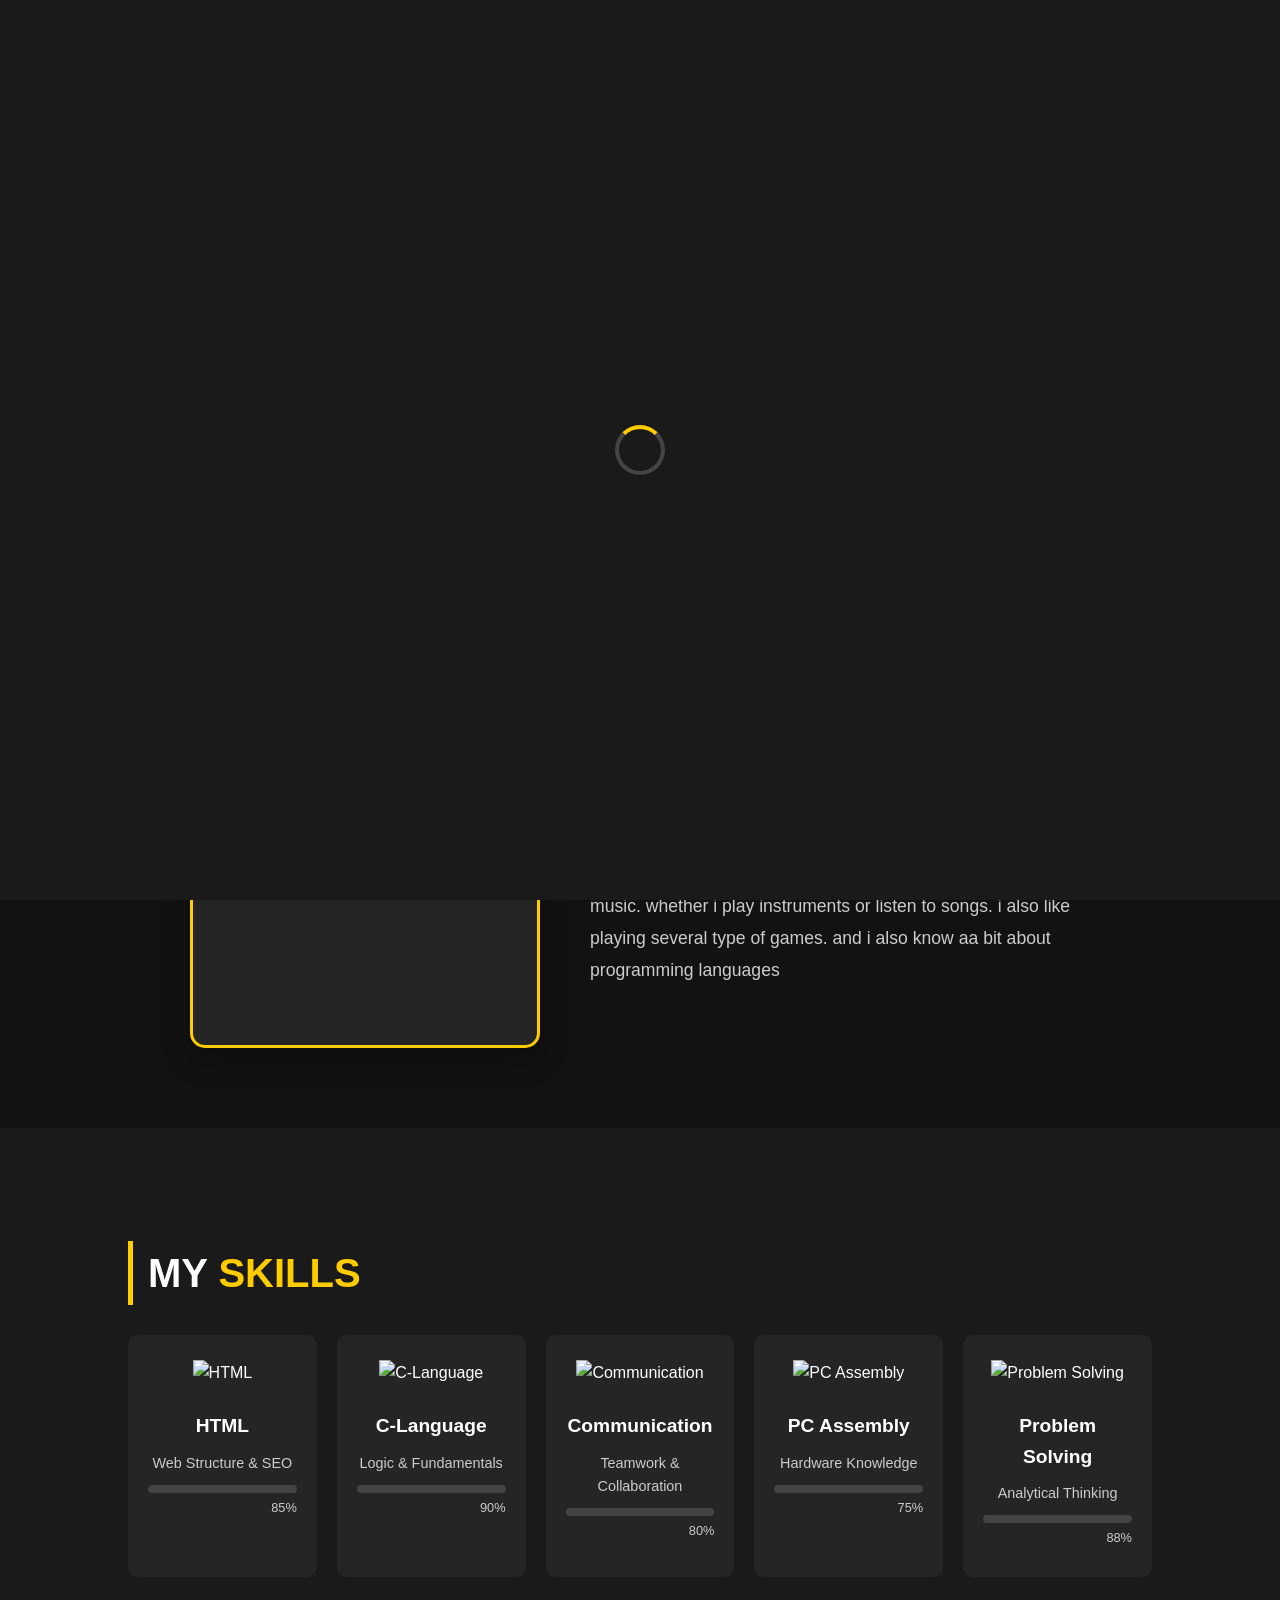
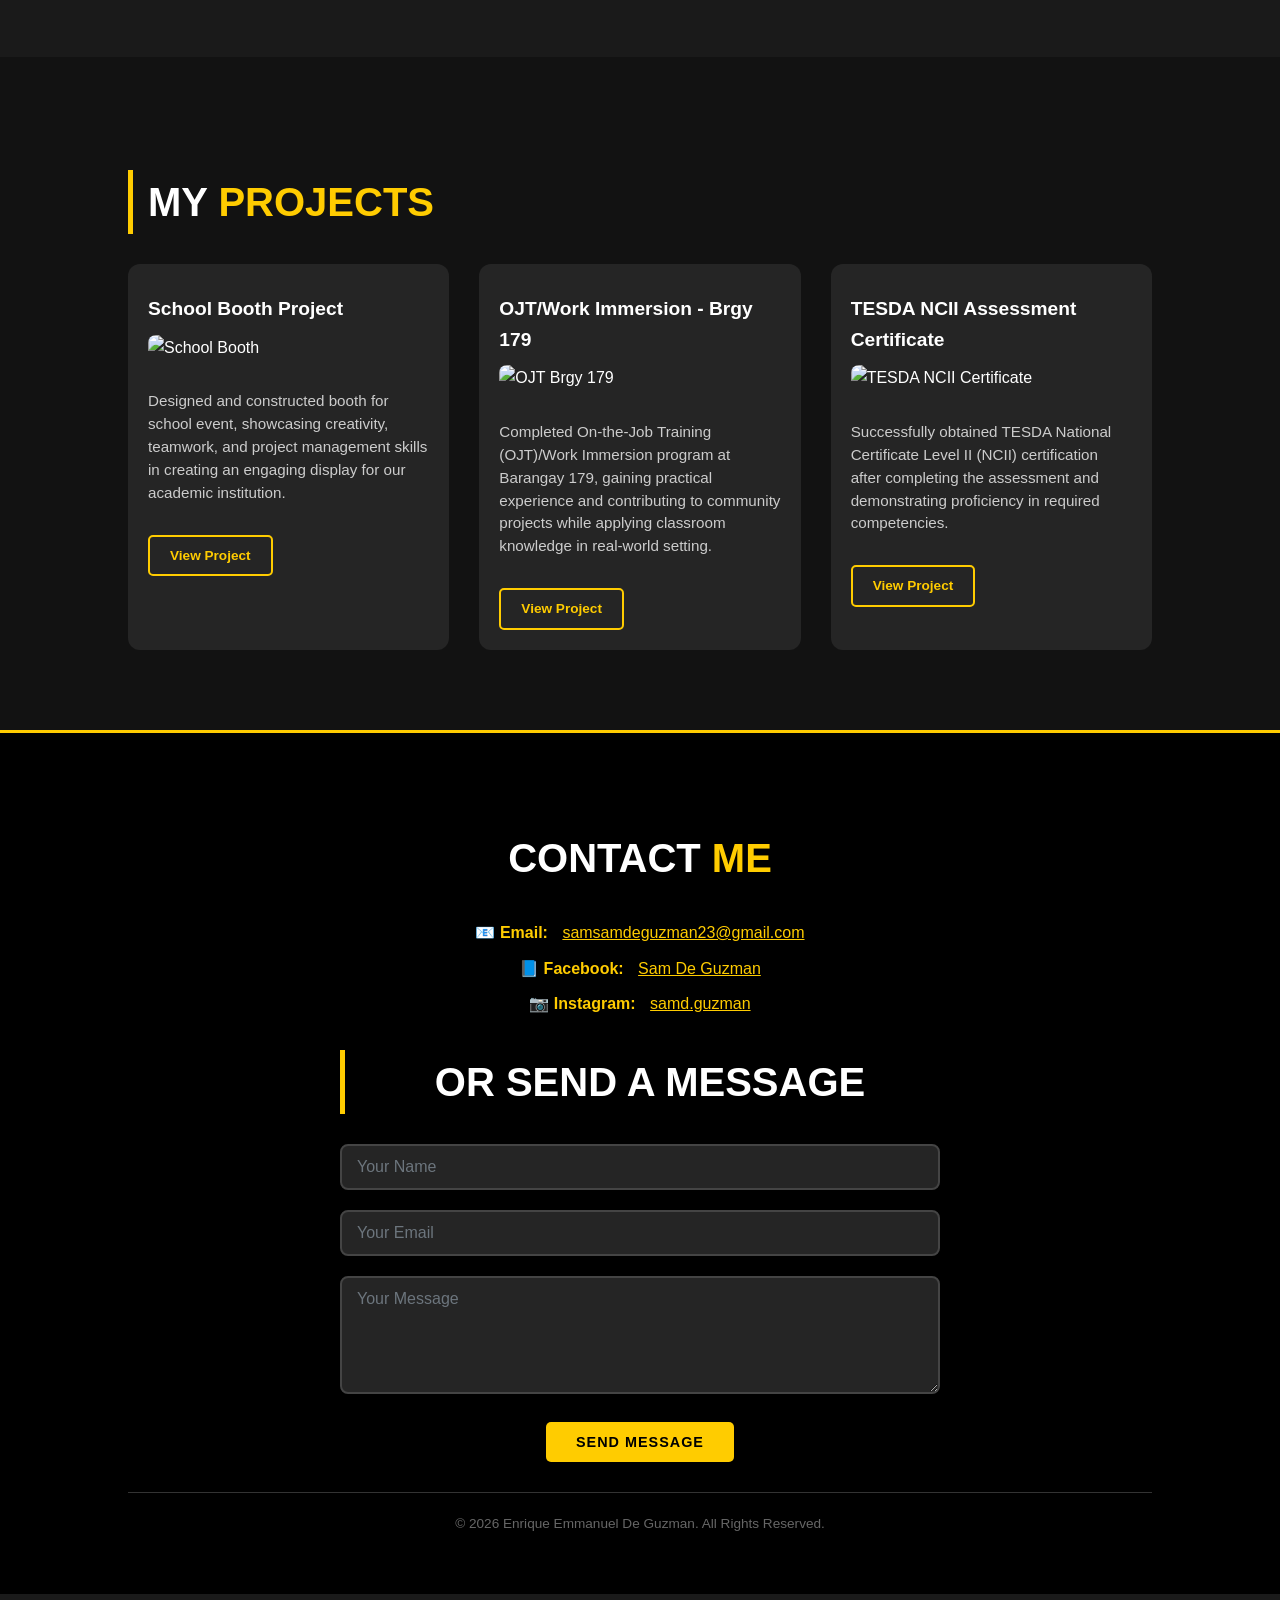
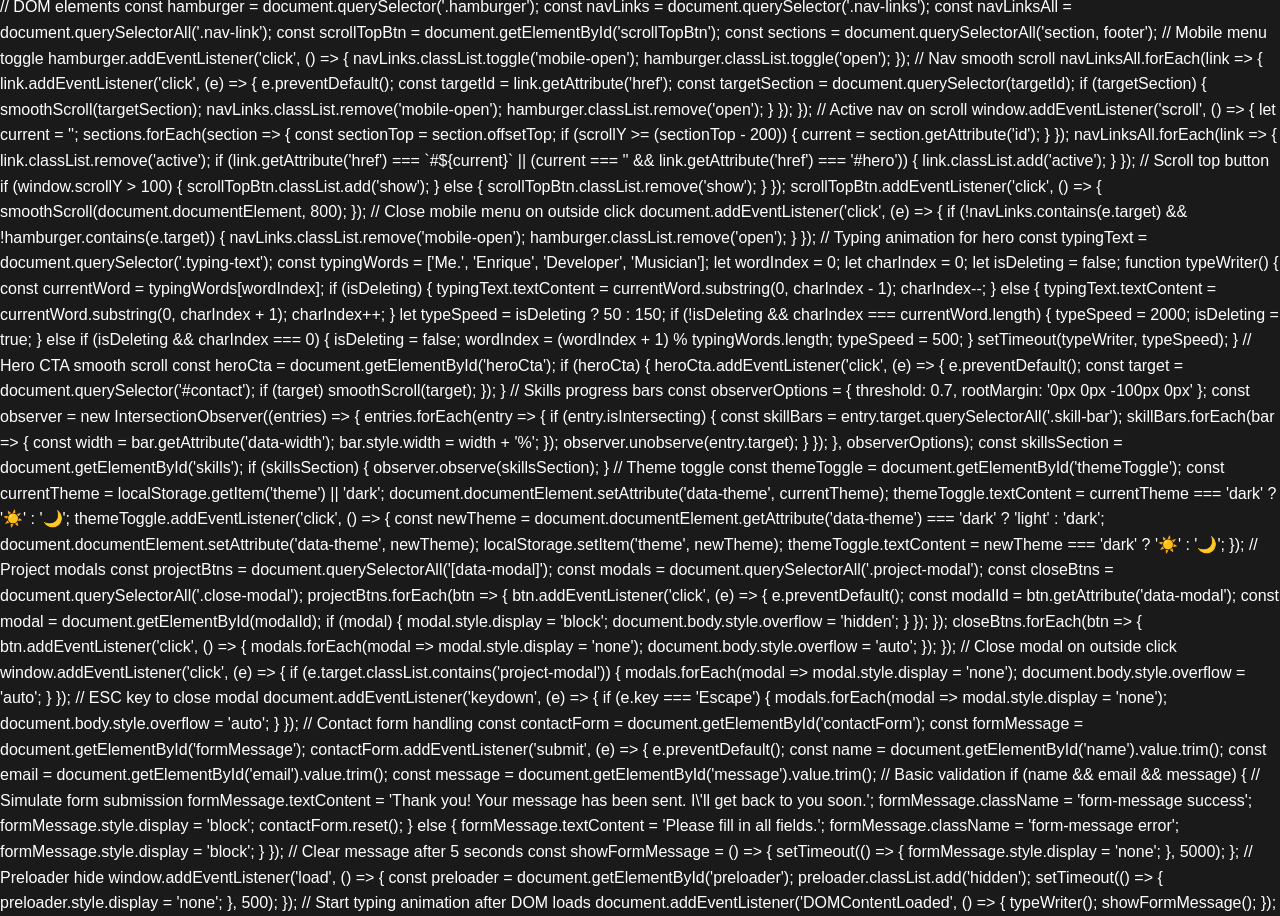
==== commit 2cac46b7: "Refactor: Replace script.js with js.js and add new styles in style.css - Deleted the old script.js f" ====
--- a/index.html
+++ b/index.html
@@ -5,743 +5,6 @@
     <meta name="viewport" content="width=device-width, initial-scale=1.0">
     <title>Enrique Emmanuel De Guzman | Portfolio</title>
 <link rel="stylesheet" href="css/style.css">
-
-        .logo {
-            font-weight: bold;
-            font-size: 1.8rem;
-            letter-spacing: 2px;
-        }
-
-        .logo-a {
-            color: var(--text-white);
-        }
-
-        .logo-m {
-            color: var(--accent-yellow);
-        }
-
-        .nav-links {
-            list-style: none;
-            display: flex;
-            gap: 30px;
-            margin: 0;
-            padding: 0;
-            transition: all 0.3s ease;
-        }
-
-        /* Mobile Menu */
-        .nav-links.mobile-open {
-            display: flex;
-            flex-direction: column;
-            position: fixed;
-            top: 80px;
-            left: 0;
-            width: 100%;
-            background-color: #000;
-            padding: 20px 5%;
-            box-shadow: 0 2px 10px rgba(0,0,0,0.5);
-            gap: 10px;
-        }
-
-        .hamburger {
-            display: none;
-            flex-direction: column;
-            background: none;
-            border: none;
-            cursor: pointer;
-            padding: 5px;
-            z-index: 1001;
-        }
-
-        .theme-toggle {
-            background: none;
-            border: 2px solid var(--accent-yellow);
-            color: var(--accent-yellow);
-            padding: 8px;
-            border-radius: 50%;
-            cursor: pointer;
-            font-size: 1.2rem;
-            transition: all 0.3s ease;
-            width: 45px;
-            height: 45px;
-            display: flex;
-            align-items: center;
-            justify-content: center;
-        }
-
-        .theme-toggle:hover {
-            background-color: var(--accent-yellow);
-            color: var(--bg-dark);
-            transform: scale(1.1);
-        }
-
-        .hamburger span {
-            width: 25px;
-            height: 3px;
-            background-color: var(--text-white);
-            margin: 3px 0;
-            transition: 0.3s;
-        }
-
-        /* Theme toggle responsive */
-        @media (max-width: 768px) {
-            .theme-toggle {
-                order: 3;
-            }
-        }
-
-        /* Active Nav Link */
-        .nav-link.active {
-            color: var(--accent-yellow);
-        }
-
-        .nav-link.active::after {
-            width: 100%;
-        }
-
-        .nav-links a {
-            text-decoration: none;
-            color: var(--text-white);
-            font-weight: 600;
-            font-size: 0.9rem;
-            text-transform: uppercase;
-            letter-spacing: 1px;
-            transition: color 0.3s ease, transform 0.3s ease;
-            position: relative;
-        }
-
-        /* Hover Effect: Yellow color on navigation links */
-        .nav-links a:hover {
-            color: var(--accent-yellow);
-            transform: translateY(-2px);
-        }
-
-        /* Underline animation on hover */
-        .nav-links a::after {
-            content: '';
-            position: absolute;
-            width: 0;
-            height: 2px;
-            bottom: -5px;
-            left: 0;
-            background-color: var(--accent-yellow);
-            transition: width 0.3s ease;
-        }
-
-        .nav-links a:hover::after {
-            width: 100%;
-        }
-
-        /* ============================================
-         HERO SECTION
-         ============================================ */
-        section { 
-            padding: 80px 10%;
-            animation: fadeIn 0.8s ease;
-        }
-
-        @keyframes fadeIn {
-            from { opacity: 0; transform: translateY(20px); }
-            to { opacity: 1; transform: translateY(0); }
-        }
-
-        .hero {
-            display: flex;
-            align-items: center;
-            justify-content: space-between;
-            background-color: var(--bg-darker);
-            min-height: 60vh;
-            gap: 40px;
-            flex-wrap: wrap;
-        }
-
-        .hero-text {
-            flex: 1;
-            min-width: 300px;
-        }
-
-        .hero-text h1 { 
-            font-size: 3rem; 
-            margin-bottom: 15px;
-            font-weight: 700;
-            line-height: 1.2;
-        }
-
-        .hero-text h1 span { 
-            color: var(--accent-yellow); 
-        }
-
-        .hero-text p { 
-            color: var(--text-gray); 
-            max-width: 500px;
-            font-size: 1.1rem;
-            margin-bottom: 25px;
-        }
-
-        /* CTA Button Style */
-        .btn {
-            display: inline-block;
-            padding: 12px 30px;
-            background-color: var(--accent-yellow);
-            color: #000;
-            text-decoration: none;
-            font-weight: 700;
-            border-radius: 5px;
-            text-transform: uppercase;
-            letter-spacing: 1px;
-            transition: all 0.3s ease;
-            border: none;
-            cursor: pointer;
-            font-size: 0.9rem;
-        }
-
-        .btn:hover {
-            background-color: var(--accent-yellow-hover);
-            transform: scale(1.05);
-            box-shadow: 0 5px 20px rgba(255, 204, 0, 0.3);
-        }
-
-        /* Typing Animation */
-        .typing-text {
-            border-right: 2px solid var(--accent-yellow);
-            animation: blink 1s infinite;
-            overflow: hidden;
-            white-space: nowrap;
-        }
-
-        .cursor {
-            display: inline-block;
-            background-color: var(--accent-yellow);
-            margin-left: 0.1em;
-            width: 2px;
-            animation: blink 1s infinite;
-        }
-
-        @keyframes blink {
-            0%, 50% { opacity: 1; }
-            51%, 100% { opacity: 0; }
-        }
-
-        .typing-demo {
-            visibility: hidden;
-        }
-
-        /* Profile Picture Container */
-        .profile-pic {
-            width: 350px;
-            height: 350px;
-            border: 3px solid var(--accent-yellow);
-            display: flex;
-            align-items: center;
-            justify-content: center;
-            background: var(--card-bg);
-            border-radius: 15px;
-            overflow: hidden;
-            box-shadow: 0 10px 30px rgba(0,0,0,0.3);
-        }
-
-        .profile-pic img {
-            width: 100%;
-            height: 100%;
-            object-fit: cover;
-            border-radius: 12px;
-        }
-
-        /* ============================================
-         SECTION HEADINGS (Visual Hierarchy)
-         ============================================ */
-        h2 { 
-            font-size: 2.5rem; 
-            border-left: 5px solid var(--accent-yellow);
-            padding-left: 15px;
-            margin-bottom: 30px;
-            font-weight: 700;
-        }
-
-        h2 span { 
-            color: var(--accent-yellow); 
-        }
-
-        h3 {
-            font-size: 1.2rem;
-            font-weight: 600;
-            margin: 10px 0;
-        }
-
-        /* ============================================
-         SKILLS SECTION
-         ============================================ */
-        #skills {
-            background-color: var(--bg-dark);
-        }
-
-        .skills-grid {
-            display: grid;
-            grid-template-columns: repeat(auto-fit, minmax(180px, 1fr));
-            gap: 20px;
-        }
-
-        .skill-card {
-            background: var(--card-bg);
-            padding: 25px 20px;
-            text-align: center;
-            border-radius: 10px;
-            border-bottom: 3px solid transparent;
-            transition: all 0.3s ease;
-        }
-
-        /* Hover Effect: Yellow bottom border */
-        .skill-card:hover { 
-            border-bottom: 3px solid var(--accent-yellow);
-            transform: translateY(-5px);
-            box-shadow: 0 10px 20px rgba(0,0,0,0.2);
-        }
-
-        .skill-placeholder { 
-            width: 50px; 
-            height: 50px; 
-            background: var(--border-subtle); 
-            margin: 0 auto 15px; 
-        }
-
-        .skill-icon { 
-            width: 50px; 
-            height: 50px; 
-            margin: 0 auto 15px;
-            transition: transform 0.3s ease;
-        }
-
-        .skill-card:hover .skill-icon {
-            transform: scale(1.1);
-        }
-
-        .skill-card p {
-            color: var(--text-gray);
-            font-size: 0.9rem;
-            margin: 5px 0 10px;
-        }
-
-        /* Skill Progress Bars */
-        .skill-progress {
-            height: 8px;
-            background-color: var(--border-subtle);
-            border-radius: 4px;
-            overflow: hidden;
-            margin-top: 10px;
-        }
-
-        .skill-bar {
-            height: 100%;
-            background-color: var(--accent-yellow);
-            width: 0%;
-            border-radius: 4px;
-            transition: width 1.5s ease-in-out;
-        }
-
-        .skill-percent {
-            font-size: 0.8rem;
-            color: var(--text-gray);
-            text-align: right;
-            margin-top: 5px;
-        }
-
-        /* ============================================
-         PROJECTS SECTION
-         ============================================ */
-        #projects {
-            background-color: var(--bg-darker);
-        }
-
-        .project-grid {
-            display: grid;
-            grid-template-columns: repeat(auto-fit, minmax(280px, 1fr));
-            gap: 30px;
-        }
-
-        .project-card {
-            background: var(--card-bg);
-            padding: 20px;
-            border-radius: 12px;
-            transition: all 0.3s ease;
-        }
-
-        /* Hover Effect: Lift and shadow on project cards */
-        .project-card:hover {
-            transform: translateY(-8px);
-            box-shadow: 0 15px 30px rgba(0,0,0,0.3);
-        }
-
-        .project-img {
-            width: 100%;
-            height: 180px;
-            object-fit: cover;
-            margin-bottom: 15px;
-            border-radius: 8px;
-        }
-
-        .project-modal {
-            display: none;
-            position: fixed;
-            z-index: 2000;
-            left: 0;
-            top: 0;
-            width: 100%;
-            height: 100%;
-            background-color: rgba(0,0,0,0.9);
-            animation: fadeIn 0.3s ease;
-        }
-
-        .modal-content {
-            position: relative;
-            margin: 5% auto;
-            padding: 0;
-            width: 90%;
-            max-width: 800px;
-            max-height: 90%;
-            background: var(--card-bg);
-            border-radius: 12px;
-            overflow: hidden;
-            box-shadow: 0 20px 40px rgba(0,0,0,0.5);
-        }
-
-        .modal-img {
-            width: 100%;
-            height: 250px;
-            object-fit: cover;
-        }
-
-        .modal-body {
-            padding: 30px;
-        }
-
-        .modal-title {
-            font-size: 1.8rem;
-            margin-bottom: 15px;
-            color: var(--text-white);
-        }
-
-        .modal-desc {
-            color: var(--text-gray);
-            line-height: 1.6;
-            margin-bottom: 20px;
-        }
-
-        .modal-tech {
-            display: flex;
-            flex-wrap: wrap;
-            gap: 10px;
-            margin-bottom: 25px;
-        }
-
-        .tech-tag {
-            background: var(--accent-yellow);
-            color: var(--bg-dark);
-            padding: 5px 12px;
-            border-radius: 20px;
-            font-size: 0.85rem;
-            font-weight: 600;
-        }
-
-        .modal-links {
-            display: flex;
-            gap: 15px;
-        }
-
-        .modal-btn {
-            padding: 10px 20px;
-            border: 2px solid var(--accent-yellow);
-            color: var(--accent-yellow);
-            text-decoration: none;
-            border-radius: 5px;
-            font-weight: 600;
-            transition: all 0.3s ease;
-        }
-
-        .modal-btn:hover {
-            background: var(--accent-yellow);
-            color: var(--bg-dark);
-        }
-
-        .close-modal {
-            position: absolute;
-            top: 15px;
-            right: 20px;
-            color: var(--text-gray);
-            font-size: 2rem;
-            font-weight: bold;
-            cursor: pointer;
-            z-index: 2001;
-        }
-
-        .close-modal:hover {
-            color: var(--accent-yellow);
-        }
-
-        @media (max-width: 768px) {
-            .modal-content {
-                width: 95%;
-                margin: 10% auto;
-            }
-        }
-
-        /* Contact Form Styles */
-        .contact-form {
-            max-width: 600px;
-            margin: 0 auto;
-        }
-
-        .form-group {
-            margin-bottom: 20px;
-        }
-
-        .contact-form input,
-        .contact-form textarea {
-            width: 100%;
-            padding: 12px 15px;
-            border: 2px solid var(--border-subtle);
-            border-radius: 8px;
-            background: var(--card-bg);
-            color: var(--text-white);
-            font-size: 1rem;
-            font-family: inherit;
-            transition: all 0.3s ease;
-            box-sizing: border-box;
-        }
-
-        .contact-form input::placeholder,
-        .contact-form textarea::placeholder {
-            color: var(--text-gray-light);
-        }
-
-        .contact-form input:focus,
-        .contact-form textarea:focus {
-            outline: none;
-            border-color: var(--accent-yellow);
-            box-shadow: 0 0 0 3px rgba(255, 204, 0, 0.1);
-        }
-
-        /* Preloader */
-        .preloader {
-            position: fixed;
-            top: 0;
-            left: 0;
-            width: 100%;
-            height: 100%;
-            background: var(--bg-dark);
-            display: flex;
-            align-items: center;
-            justify-content: center;
-            z-index: 9999;
-            transition: opacity 0.5s ease, visibility 0.5s ease;
-        }
-
-        .preloader.hidden {
-            opacity: 0;
-            visibility: hidden;
-        }
-
-        .loader {
-            width: 50px;
-            height: 50px;
-            border: 4px solid var(--border-subtle);
-            border-top: 4px solid var(--accent-yellow);
-            border-radius: 50%;
-            animation: spin 1s linear infinite;
-        }
-
-        @keyframes spin {
-            0% { transform: rotate(0deg); }
-            100% { transform: rotate(360deg); }
-        }
-
-        .form-message {
-            margin-top: 15px;
-            padding: 12px;
-            border-radius: 8px;
-            text-align: center;
-            font-weight: 500;
-            display: none;
-        }
-
-        .form-message.success {
-            background: rgba(76, 175, 80, 0.2);
-            color: #4caf50;
-            border: 1px solid #4caf50;
-        }
-
-        .form-message.error {
-            background: rgba(244, 67, 54, 0.2);
-            color: #f44336;
-            border: 1px solid #f44336;
-        }
-
-        .project-card p {
-            color: var(--text-gray);
-            font-size: 0.95rem;
-            line-height: 1.5;
-        }
-
-        /* Project Button */
-        .project-btn {
-            display: inline-block;
-            margin-top: 15px;
-            padding: 8px 20px;
-            background-color: transparent;
-            border: 2px solid var(--accent-yellow);
-            color: var(--accent-yellow);
-            text-decoration: none;
-            font-weight: 600;
-            border-radius: 5px;
-            transition: all 0.3s ease;
-            font-size: 0.85rem;
-        }
-
-        .project-btn:hover {
-            background-color: var(--accent-yellow);
-            color: #000;
-        }
-
-        /* ============================================
-         FOOTER / CONTACT SECTION
-         ============================================ */
-        footer {
-            background: #000;
-            padding: 60px 10%;
-            text-align: center;
-            border-top: 3px solid var(--accent-yellow);
-        }
-
-        .contact-info { 
-            margin-bottom: 30px; 
-        }
-
-        .contact-info h2 {
-            display: inline-block;
-            border-left: none;
-            padding-left: 0;
-            margin-bottom: 20px;
-        }
-
-        .contact-info p { 
-            margin: 10px 0; 
-            color: var(--text-gray);
-            font-size: 1rem;
-        }
-
-        .contact-info strong {
-            color: var(--accent-yellow);
-            margin-right: 10px;
-        }
-
-        /* Social Media Buttons */
-        .social-links {
-            display: flex;
-            justify-content: center;
-            gap: 15px;
-            margin-top: 20px;
-        }
-
-        .social-btn {
-            display: inline-flex;
-            align-items: center;
-            justify-content: center;
-            width: 45px;
-            height: 45px;
-            background-color: var(--card-bg);
-            border-radius: 50%;
-            color: var(--text-white);
-            text-decoration: none;
-            transition: all 0.3s ease;
-            font-size: 1.2rem;
-        }
-
-        .social-btn:hover {
-            background-color: var(--accent-yellow);
-            color: #000;
-            transform: scale(1.1);
-        }
-
-        .copyright { 
-            font-size: 0.85rem; 
-            color: #666; 
-            margin-top: 30px;
-            padding-top: 20px;
-            border-top: 1px solid #333;
-        }
-
-        /* ============================================
-         RESPONSIVE DESIGN
-         ============================================ */
-        @media (max-width: 768px) {
-            .hero {
-                flex-direction: column-reverse;
-                text-align: center;
-                padding: 60px 5%;
-            }
-
-            .hero-text h1 {
-                font-size: 2.2rem;
-            }
-
-            .profile-pic {
-                width: 280px;
-                height: 280px;
-            }
-
-            h2 {
-                font-size: 2rem;
-            }
-
-            section {
-                padding: 60px 5%;
-            }
-
-            .hamburger {
-                display: flex;
-            }
-
-            .nav-links {
-                display: none;
-                gap: 15px;
-                font-size: 0.8rem;
-            }
-        }
-
-        /* ============================================
-         SCROLL TO TOP BUTTON
-         ============================================ */
-        .scroll-top-btn {
-            position: fixed;
-            bottom: 30px;
-            right: 30px;
-            width: 50px;
-            height: 50px;
-            background-color: var(--accent-yellow);
-            color: #000;
-            border: none;
-            border-radius: 50%;
-            cursor: pointer;
-            display: none; /* Hidden by default */
-            align-items: center;
-            justify-content: center;
-            font-size: 1.5rem;
-            font-weight: bold;
-            box-shadow: 0 4px 15px rgba(0,0,0,0.3);
-            transition: all 0.3s ease;
-            z-index: 999;
-        }
-
-        .scroll-top-btn:hover {
-            background-color: var(--accent-yellow-hover);
-            transform: scale(1.1);
-            box-shadow: 0 6px 20px rgba(255, 204, 0, 0.4);
-        }
-
-        .scroll-top-btn.show {
-            display: flex;
-            animation: fadeIn 0.3s ease;
-        }
-    </style>
 </head>
 <body>
     <!-- Preloader -->
